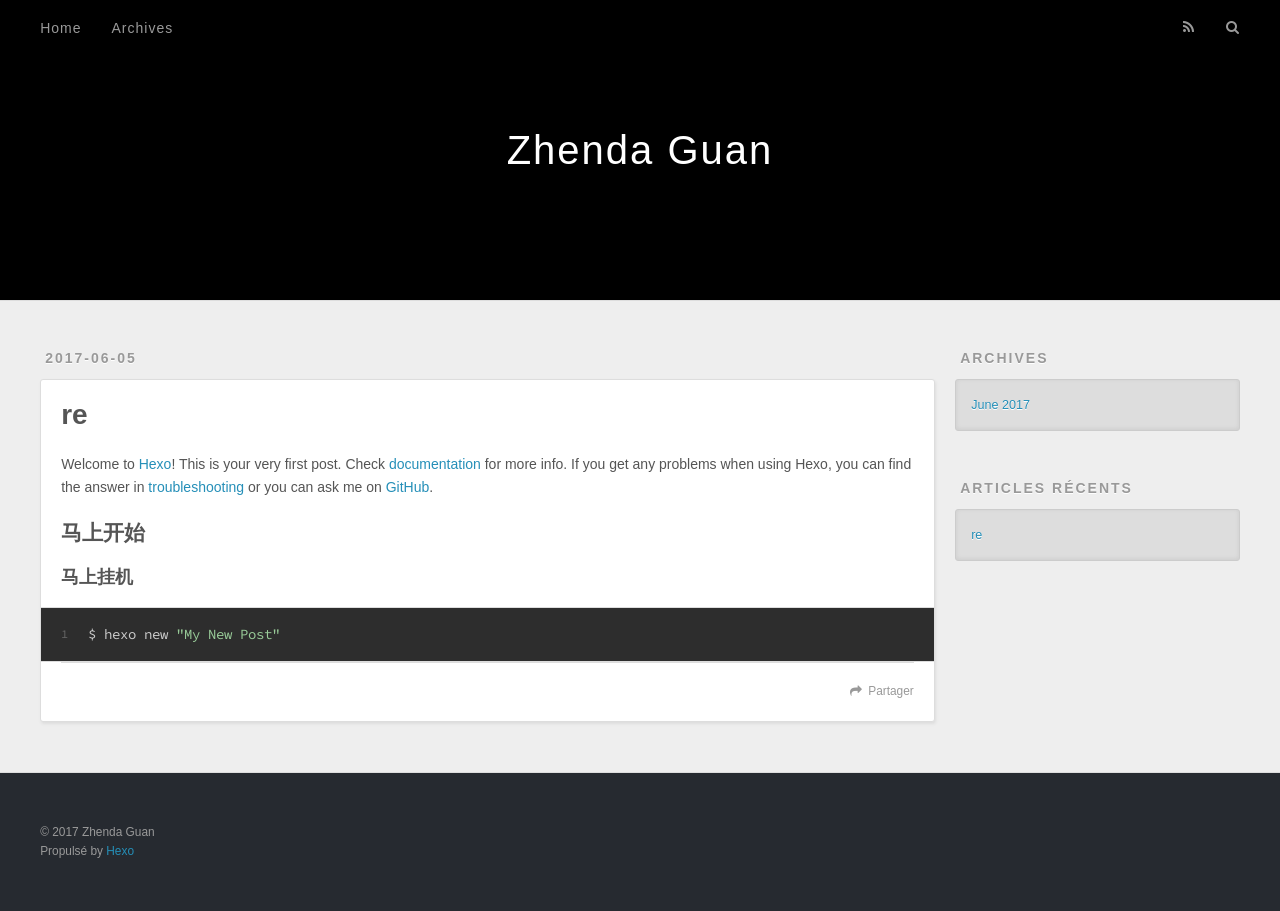
==== index.html @ 943e520e "Site updated: 2017-06-05 23:40:15" ====
<!DOCTYPE html>
<html>
<head>
  <meta charset="utf-8">
  
  <title>Zhenda Guan</title>
  <meta name="viewport" content="width=device-width, initial-scale=1, maximum-scale=1">
  <meta property="og:type" content="website">
<meta property="og:title" content="Zhenda Guan">
<meta property="og:url" content="http://yoursite.com/index.html">
<meta property="og:site_name" content="Zhenda Guan">
<meta name="twitter:card" content="summary">
<meta name="twitter:title" content="Zhenda Guan">
  
    <link rel="alternate" href="/atom.xml" title="Zhenda Guan" type="application/atom+xml">
  
  
    <link rel="icon" href="/favicon.png">
  
  
    <link href="//fonts.googleapis.com/css?family=Source+Code+Pro" rel="stylesheet" type="text/css">
  
  <link rel="stylesheet" href="/css/style.css">
  

</head>

<body>
  <div id="container">
    <div id="wrap">
      <header id="header">
  <div id="banner"></div>
  <div id="header-outer" class="outer">
    <div id="header-title" class="inner">
      <h1 id="logo-wrap">
        <a href="/" id="logo">Zhenda Guan</a>
      </h1>
      
    </div>
    <div id="header-inner" class="inner">
      <nav id="main-nav">
        <a id="main-nav-toggle" class="nav-icon"></a>
        
          <a class="main-nav-link" href="/">Home</a>
        
          <a class="main-nav-link" href="/archives">Archives</a>
        
      </nav>
      <nav id="sub-nav">
        
          <a id="nav-rss-link" class="nav-icon" href="/atom.xml" title="Flux RSS"></a>
        
        <a id="nav-search-btn" class="nav-icon" title="Rechercher"></a>
      </nav>
      <div id="search-form-wrap">
        <form action="//google.com/search" method="get" accept-charset="UTF-8" class="search-form"><input type="search" name="q" class="search-form-input" placeholder="Search"><button type="submit" class="search-form-submit">&#xF002;</button><input type="hidden" name="sitesearch" value="http://yoursite.com"></form>
      </div>
    </div>
  </div>
</header>
      <div class="outer">
        <section id="main">
  
    <article id="post-re" class="article article-type-post" itemscope itemprop="blogPost">
  <div class="article-meta">
    <a href="/2017/06/05/re/" class="article-date">
  <time datetime="2017-06-05T22:38:21.000Z" itemprop="datePublished">2017-06-05</time>
</a>
    
  </div>
  <div class="article-inner">
    
    
      <header class="article-header">
        
  
    <h1 itemprop="name">
      <a class="article-title" href="/2017/06/05/re/">re</a>
    </h1>
  

      </header>
    
    <div class="article-entry" itemprop="articleBody">
      
        <p>Welcome to <a href="https://hexo.io/" target="_blank" rel="external">Hexo</a>! This is your very first post. Check <a href="https://hexo.io/docs/" target="_blank" rel="external">documentation</a> for more info. If you get any problems when using Hexo, you can find the answer in <a href="https://hexo.io/docs/troubleshooting.html" target="_blank" rel="external">troubleshooting</a> or you can ask me on <a href="https://github.com/hexojs/hexo/issues" target="_blank" rel="external">GitHub</a>.</p>
<h2 id="马上开始"><a href="#马上开始" class="headerlink" title="马上开始"></a>马上开始</h2><h3 id="马上挂机"><a href="#马上挂机" class="headerlink" title="马上挂机"></a>马上挂机</h3><figure class="highlight bash"><table><tr><td class="gutter"><pre><div class="line">1</div></pre></td><td class="code"><pre><div class="line">$ hexo new <span class="string">"My New Post"</span></div></pre></td></tr></table></figure>
      
    </div>
    <footer class="article-footer">
      <a data-url="http://yoursite.com/2017/06/05/re/" data-id="cj3kpvsst00000h88za0mrhn2" class="article-share-link">Partager</a>
      
      
    </footer>
  </div>
  
</article>


  

</section>
        
          <aside id="sidebar">
  
    

  
    

  
    
  
    
  <div class="widget-wrap">
    <h3 class="widget-title">Archives</h3>
    <div class="widget">
      <ul class="archive-list"><li class="archive-list-item"><a class="archive-list-link" href="/archives/2017/06/">June 2017</a></li></ul>
    </div>
  </div>


  
    
  <div class="widget-wrap">
    <h3 class="widget-title">Articles récents</h3>
    <div class="widget">
      <ul>
        
          <li>
            <a href="/2017/06/05/re/">re</a>
          </li>
        
      </ul>
    </div>
  </div>

  
</aside>
        
      </div>
      <footer id="footer">
  
  <div class="outer">
    <div id="footer-info" class="inner">
      &copy; 2017 Zhenda Guan<br>
      Propulsé by <a href="http://hexo.io/" target="_blank">Hexo</a>
    </div>
  </div>
</footer>
    </div>
    <nav id="mobile-nav">
  
    <a href="/" class="mobile-nav-link">Home</a>
  
    <a href="/archives" class="mobile-nav-link">Archives</a>
  
</nav>
    

<script src="//ajax.googleapis.com/ajax/libs/jquery/2.0.3/jquery.min.js"></script>


  <link rel="stylesheet" href="/fancybox/jquery.fancybox.css">
  <script src="/fancybox/jquery.fancybox.pack.js"></script>


<script src="/js/script.js"></script>

  </div>
</body>
</html>
---- css/style.css ----
body {
  width: 100%;
}
body:before,
body:after {
  content: "";
  display: table;
}
body:after {
  clear: both;
}
html,
body,
div,
span,
applet,
object,
iframe,
h1,
h2,
h3,
h4,
h5,
h6,
p,
blockquote,
pre,
a,
abbr,
acronym,
address,
big,
cite,
code,
del,
dfn,
em,
img,
ins,
kbd,
q,
s,
samp,
small,
strike,
strong,
sub,
sup,
tt,
var,
dl,
dt,
dd,
ol,
ul,
li,
fieldset,
form,
label,
legend,
table,
caption,
tbody,
tfoot,
thead,
tr,
th,
td {
  margin: 0;
  padding: 0;
  border: 0;
  outline: 0;
  font-weight: inherit;
  font-style: inherit;
  font-family: inherit;
  font-size: 100%;
  vertical-align: baseline;
}
body {
  line-height: 1;
  color: #000;
  background: #fff;
}
ol,
ul {
  list-style: none;
}
table {
  border-collapse: separate;
  border-spacing: 0;
  vertical-align: middle;
}
caption,
th,
td {
  text-align: left;
  font-weight: normal;
  vertical-align: middle;
}
a img {
  border: none;
}
input,
button {
  margin: 0;
  padding: 0;
}
input::-moz-focus-inner,
button::-moz-focus-inner {
  border: 0;
  padding: 0;
}
@font-face {
  font-family: FontAwesome;
  font-style: normal;
  font-weight: normal;
  src: url("fonts/fontawesome-webfont.eot?v=#4.0.3");
  src: url("fonts/fontawesome-webfont.eot?#iefix&v=#4.0.3") format("embedded-opentype"), url("fonts/fontawesome-webfont.woff?v=#4.0.3") format("woff"), url("fonts/fontawesome-webfont.ttf?v=#4.0.3") format("truetype"), url("fonts/fontawesome-webfont.svg#fontawesomeregular?v=#4.0.3") format("svg");
}
html,
body,
#container {
  height: 100%;
}
body {
  background: #eee;
  font: 14px "Helvetica Neue", Helvetica, Arial, sans-serif;
  -webkit-text-size-adjust: 100%;
}
.outer {
  max-width: 1220px;
  margin: 0 auto;
  padding: 0 20px;
}
.outer:before,
.outer:after {
  content: "";
  display: table;
}
.outer:after {
  clear: both;
}
.inner {
  display: inline;
  float: left;
  width: 98.33333333333333%;
  margin: 0 0.833333333333333%;
}
.left,
.alignleft {
  float: left;
}
.right,
.alignright {
  float: right;
}
.clear {
  clear: both;
}
#container {
  position: relative;
}
.mobile-nav-on {
  overflow: hidden;
}
#wrap {
  height: 100%;
  width: 100%;
  position: absolute;
  top: 0;
  left: 0;
  -webkit-transition: 0.2s ease-out;
  -moz-transition: 0.2s ease-out;
  -ms-transition: 0.2s ease-out;
  transition: 0.2s ease-out;
  z-index: 1;
  background: #eee;
}
.mobile-nav-on #wrap {
  left: 280px;
}
@media screen and (min-width: 768px) {
  #main {
    display: inline;
    float: left;
    width: 73.33333333333333%;
    margin: 0 0.833333333333333%;
  }
}
.article-date,
.article-category-link,
.archive-year,
.widget-title {
  text-decoration: none;
  text-transform: uppercase;
  letter-spacing: 2px;
  color: #999;
  margin-bottom: 1em;
  margin-left: 5px;
  line-height: 1em;
  text-shadow: 0 1px #fff;
  font-weight: bold;
}
.article-inner,
.archive-article-inner {
  background: #fff;
  -webkit-box-shadow: 1px 2px 3px #ddd;
  box-shadow: 1px 2px 3px #ddd;
  border: 1px solid #ddd;
  border-radius: 3px;
}
.article-entry h1,
.widget h1 {
  font-size: 2em;
}
.article-entry h2,
.widget h2 {
  font-size: 1.5em;
}
.article-entry h3,
.widget h3 {
  font-size: 1.3em;
}
.article-entry h4,
.widget h4 {
  font-size: 1.2em;
}
.article-entry h5,
.widget h5 {
  font-size: 1em;
}
.article-entry h6,
.widget h6 {
  font-size: 1em;
  color: #999;
}
.article-entry hr,
.widget hr {
  border: 1px dashed #ddd;
}
.article-entry strong,
.widget strong {
  font-weight: bold;
}
.article-entry em,
.widget em,
.article-entry cite,
.widget cite {
  font-style: italic;
}
.article-entry sup,
.widget sup,
.article-entry sub,
.widget sub {
  font-size: 0.75em;
  line-height: 0;
  position: relative;
  vertical-align: baseline;
}
.article-entry sup,
.widget sup {
  top: -0.5em;
}
.article-entry sub,
.widget sub {
  bottom: -0.2em;
}
.article-entry small,
.widget small {
  font-size: 0.85em;
}
.article-entry acronym,
.widget acronym,
.article-entry abbr,
.widget abbr {
  border-bottom: 1px dotted;
}
.article-entry ul,
.widget ul,
.article-entry ol,
.widget ol,
.article-entry dl,
.widget dl {
  margin: 0 20px;
  line-height: 1.6em;
}
.article-entry ul ul,
.widget ul ul,
.article-entry ol ul,
.widget ol ul,
.article-entry ul ol,
.widget ul ol,
.article-entry ol ol,
.widget ol ol {
  margin-top: 0;
  margin-bottom: 0;
}
.article-entry ul,
.widget ul {
  list-style: disc;
}
.article-entry ol,
.widget ol {
  list-style: decimal;
}
.article-entry dt,
.widget dt {
  font-weight: bold;
}
#header {
  height: 300px;
  position: relative;
  border-bottom: 1px solid #ddd;
}
#header:before,
#header:after {
  content: "";
  position: absolute;
  left: 0;
  right: 0;
  height: 40px;
}
#header:before {
  top: 0;
  background: -webkit-linear-gradient(rgba(0,0,0,0.2), transparent);
  background: -moz-linear-gradient(rgba(0,0,0,0.2), transparent);
  background: -ms-linear-gradient(rgba(0,0,0,0.2), transparent);
  background: linear-gradient(rgba(0,0,0,0.2), transparent);
}
#header:after {
  bottom: 0;
  background: -webkit-linear-gradient(transparent, rgba(0,0,0,0.2));
  background: -moz-linear-gradient(transparent, rgba(0,0,0,0.2));
  background: -ms-linear-gradient(transparent, rgba(0,0,0,0.2));
  background: linear-gradient(transparent, rgba(0,0,0,0.2));
}
#header-outer {
  height: 100%;
  position: relative;
}
#header-inner {
  position: relative;
  overflow: hidden;
}
#banner {
  position: absolute;
  top: 0;
  left: 0;
  width: 100%;
  height: 100%;
  background: url("images/banner.jpg") center #000;
  -webkit-background-size: cover;
  -moz-background-size: cover;
  background-size: cover;
  z-index: -1;
}
#header-title {
  text-align: center;
  height: 40px;
  position: absolute;
  top: 50%;
  left: 0;
  margin-top: -20px;
}
#logo,
#subtitle {
  text-decoration: none;
  color: #fff;
  font-weight: 300;
  text-shadow: 0 1px 4px rgba(0,0,0,0.3);
}
#logo {
  font-size: 40px;
  line-height: 40px;
  letter-spacing: 2px;
}
#subtitle {
  font-size: 16px;
  line-height: 16px;
  letter-spacing: 1px;
}
#subtitle-wrap {
  margin-top: 16px;
}
#main-nav {
  float: left;
  margin-left: -15px;
}
.nav-icon,
.main-nav-link {
  float: left;
  color: #fff;
  opacity: 0.6;
  text-decoration: none;
  text-shadow: 0 1px rgba(0,0,0,0.2);
  -webkit-transition: opacity 0.2s;
  -moz-transition: opacity 0.2s;
  -ms-transition: opacity 0.2s;
  transition: opacity 0.2s;
  display: block;
  padding: 20px 15px;
}
.nav-icon:hover,
.main-nav-link:hover {
  opacity: 1;
}
.nav-icon {
  font-family: FontAwesome;
  text-align: center;
  font-size: 14px;
  width: 14px;
  height: 14px;
  padding: 20px 15px;
  position: relative;
  cursor: pointer;
}
.main-nav-link {
  font-weight: 300;
  letter-spacing: 1px;
}
@media screen and (max-width: 479px) {
  .main-nav-link {
    display: none;
  }
}
#main-nav-toggle {
  display: none;
}
#main-nav-toggle:before {
  content: "\f0c9";
}
@media screen and (max-width: 479px) {
  #main-nav-toggle {
    display: block;
  }
}
#sub-nav {
  float: right;
  margin-right: -15px;
}
#nav-rss-link:before {
  content: "\f09e";
}
#nav-search-btn:before {
  content: "\f002";
}
#search-form-wrap {
  position: absolute;
  top: 15px;
  width: 150px;
  height: 30px;
  right: -150px;
  opacity: 0;
  -webkit-transition: 0.2s ease-out;
  -moz-transition: 0.2s ease-out;
  -ms-transition: 0.2s ease-out;
  transition: 0.2s ease-out;
}
#search-form-wrap.on {
  opacity: 1;
  right: 0;
}
@media screen and (max-width: 479px) {
  #search-form-wrap {
    width: 100%;
    right: -100%;
  }
}
.search-form {
  position: absolute;
  top: 0;
  left: 0;
  right: 0;
  background: #fff;
  padding: 5px 15px;
  border-radius: 15px;
  -webkit-box-shadow: 0 0 10px rgba(0,0,0,0.3);
  box-shadow: 0 0 10px rgba(0,0,0,0.3);
}
.search-form-input {
  border: none;
  background: none;
  color: #555;
  width: 100%;
  font: 13px "Helvetica Neue", Helvetica, Arial, sans-serif;
  outline: none;
}
.search-form-input::-webkit-search-results-decoration,
.search-form-input::-webkit-search-cancel-button {
  -webkit-appearance: none;
}
.search-form-submit {
  position: absolute;
  top: 50%;
  right: 10px;
  margin-top: -7px;
  font: 13px FontAwesome;
  border: none;
  background: none;
  color: #bbb;
  cursor: pointer;
}
.search-form-submit:hover,
.search-form-submit:focus {
  color: #777;
}
.article {
  margin: 50px 0;
}
.article-inner {
  overflow: hidden;
}
.article-meta:before,
.article-meta:after {
  content: "";
  display: table;
}
.article-meta:after {
  clear: both;
}
.article-date {
  float: left;
}
.article-category {
  float: left;
  line-height: 1em;
  color: #ccc;
  text-shadow: 0 1px #fff;
  margin-left: 8px;
}
.article-category:before {
  content: "\2022";
}
.article-category-link {
  margin: 0 12px 1em;
}
.article-header {
  padding: 20px 20px 0;
}
.article-title {
  text-decoration: none;
  font-size: 2em;
  font-weight: bold;
  color: #555;
  line-height: 1.1em;
  -webkit-transition: color 0.2s;
  -moz-transition: color 0.2s;
  -ms-transition: color 0.2s;
  transition: color 0.2s;
}
a.article-title:hover {
  color: #258fb8;
}
.article-entry {
  color: #555;
  padding: 0 20px;
}
.article-entry:before,
.article-entry:after {
  content: "";
  display: table;
}
.article-entry:after {
  clear: both;
}
.article-entry p,
.article-entry table {
  line-height: 1.6em;
  margin: 1.6em 0;
}
.article-entry h1,
.article-entry h2,
.article-entry h3,
.article-entry h4,
.article-entry h5,
.article-entry h6 {
  font-weight: bold;
}
.article-entry h1,
.article-entry h2,
.article-entry h3,
.article-entry h4,
.article-entry h5,
.article-entry h6 {
  line-height: 1.1em;
  margin: 1.1em 0;
}
.article-entry a {
  color: #258fb8;
  text-decoration: none;
}
.article-entry a:hover {
  text-decoration: underline;
}
.article-entry ul,
.article-entry ol,
.article-entry dl {
  margin-top: 1.6em;
  margin-bottom: 1.6em;
}
.article-entry img,
.article-entry video {
  max-width: 100%;
  height: auto;
  display: block;
  margin: auto;
}
.article-entry iframe {
  border: none;
}
.article-entry table {
  width: 100%;
  border-collapse: collapse;
  border-spacing: 0;
}
.article-entry th {
  font-weight: bold;
  border-bottom: 3px solid #ddd;
  padding-bottom: 0.5em;
}
.article-entry td {
  border-bottom: 1px solid #ddd;
  padding: 10px 0;
}
.article-entry blockquote {
  font-family: Georgia, "Times New Roman", serif;
  font-size: 1.4em;
  margin: 1.6em 20px;
  text-align: center;
}
.article-entry blockquote footer {
  font-size: 14px;
  margin: 1.6em 0;
  font-family: "Helvetica Neue", Helvetica, Arial, sans-serif;
}
.article-entry blockquote footer cite:before {
  content: "—";
  padding: 0 0.5em;
}
.article-entry .pullquote {
  text-align: left;
  width: 45%;
  margin: 0;
}
.article-entry .pullquote.left {
  margin-left: 0.5em;
  margin-right: 1em;
}
.article-entry .pullquote.right {
  margin-right: 0.5em;
  margin-left: 1em;
}
.article-entry .caption {
  color: #999;
  display: block;
  font-size: 0.9em;
  margin-top: 0.5em;
  position: relative;
  text-align: center;
}
.article-entry .video-container {
  position: relative;
  padding-top: 56.25%;
  height: 0;
  overflow: hidden;
}
.article-entry .video-container iframe,
.article-entry .video-container object,
.article-entry .video-container embed {
  position: absolute;
  top: 0;
  left: 0;
  width: 100%;
  height: 100%;
  margin-top: 0;
}
.article-more-link a {
  display: inline-block;
  line-height: 1em;
  padding: 6px 15px;
  border-radius: 15px;
  background: #eee;
  color: #999;
  text-shadow: 0 1px #fff;
  text-decoration: none;
}
.article-more-link a:hover {
  background: #258fb8;
  color: #fff;
  text-decoration: none;
  text-shadow: 0 1px #1e7293;
}
.article-footer {
  font-size: 0.85em;
  line-height: 1.6em;
  border-top: 1px solid #ddd;
  padding-top: 1.6em;
  margin: 0 20px 20px;
}
.article-footer:before,
.article-footer:after {
  content: "";
  display: table;
}
.article-footer:after {
  clear: both;
}
.article-footer a {
  color: #999;
  text-decoration: none;
}
.article-footer a:hover {
  color: #555;
}
.article-tag-list-item {
  float: left;
  margin-right: 10px;
}
.article-tag-list-link:before {
  content: "#";
}
.article-comment-link {
  float: right;
}
.article-comment-link:before {
  content: "\f075";
  font-family: FontAwesome;
  padding-right: 8px;
}
.article-share-link {
  cursor: pointer;
  float: right;
  margin-left: 20px;
}
.article-share-link:before {
  content: "\f064";
  font-family: FontAwesome;
  padding-right: 6px;
}
#article-nav {
  position: relative;
}
#article-nav:before,
#article-nav:after {
  content: "";
  display: table;
}
#article-nav:after {
  clear: both;
}
@media screen and (min-width: 768px) {
  #article-nav {
    margin: 50px 0;
  }
  #article-nav:before {
    width: 8px;
    height: 8px;
    position: absolute;
    top: 50%;
    left: 50%;
    margin-top: -4px;
    margin-left: -4px;
    content: "";
    border-radius: 50%;
    background: #ddd;
    -webkit-box-shadow: 0 1px 2px #fff;
    box-shadow: 0 1px 2px #fff;
  }
}
.article-nav-link-wrap {
  text-decoration: none;
  text-shadow: 0 1px #fff;
  color: #999;
  -webkit-box-sizing: border-box;
  -moz-box-sizing: border-box;
  box-sizing: border-box;
  margin-top: 50px;
  text-align: center;
  display: block;
}
.article-nav-link-wrap:hover {
  color: #555;
}
@media screen and (min-width: 768px) {
  .article-nav-link-wrap {
    width: 50%;
    margin-top: 0;
  }
}
@media screen and (min-width: 768px) {
  #article-nav-newer {
    float: left;
    text-align: right;
    padding-right: 20px;
  }
}
@media screen and (min-width: 768px) {
  #article-nav-older {
    float: right;
    text-align: left;
    padding-left: 20px;
  }
}
.article-nav-caption {
  text-transform: uppercase;
  letter-spacing: 2px;
  color: #ddd;
  line-height: 1em;
  font-weight: bold;
}
#article-nav-newer .article-nav-caption {
  margin-right: -2px;
}
.article-nav-title {
  font-size: 0.85em;
  line-height: 1.6em;
  margin-top: 0.5em;
}
.article-share-box {
  position: absolute;
  display: none;
  background: #fff;
  -webkit-box-shadow: 1px 2px 10px rgba(0,0,0,0.2);
  box-shadow: 1px 2px 10px rgba(0,0,0,0.2);
  border-radius: 3px;
  margin-left: -145px;
  overflow: hidden;
  z-index: 1;
}
.article-share-box.on {
  display: block;
}
.article-share-input {
  width: 100%;
  background: none;
  -webkit-box-sizing: border-box;
  -moz-box-sizing: border-box;
  box-sizing: border-box;
  font: 14px "Helvetica Neue", Helvetica, Arial, sans-serif;
  padding: 0 15px;
  color: #555;
  outline: none;
  border: 1px solid #ddd;
  border-radius: 3px 3px 0 0;
  height: 36px;
  line-height: 36px;
}
.article-share-links {
  background: #eee;
}
.article-share-links:before,
.article-share-links:after {
  content: "";
  display: table;
}
.article-share-links:after {
  clear: both;
}
.article-share-twitter,
.article-share-facebook,
.article-share-pinterest,
.article-share-google {
  width: 50px;
  height: 36px;
  display: block;
  float: left;
  position: relative;
  color: #999;
  text-shadow: 0 1px #fff;
}
.article-share-twitter:before,
.article-share-facebook:before,
.article-share-pinterest:before,
.article-share-google:before {
  font-size: 20px;
  font-family: FontAwesome;
  width: 20px;
  height: 20px;
  position: absolute;
  top: 50%;
  left: 50%;
  margin-top: -10px;
  margin-left: -10px;
  text-align: center;
}
.article-share-twitter:hover,
.article-share-facebook:hover,
.article-share-pinterest:hover,
.article-share-google:hover {
  color: #fff;
}
.article-share-twitter:before {
  content: "\f099";
}
.article-share-twitter:hover {
  background: #00aced;
  text-shadow: 0 1px #008abe;
}
.article-share-facebook:before {
  content: "\f09a";
}
.article-share-facebook:hover {
  background: #3b5998;
  text-shadow: 0 1px #2f477a;
}
.article-share-pinterest:before {
  content: "\f0d2";
}
.article-share-pinterest:hover {
  background: #cb2027;
  text-shadow: 0 1px #a21a1f;
}
.article-share-google:before {
  content: "\f0d5";
}
.article-share-google:hover {
  background: #dd4b39;
  text-shadow: 0 1px #be3221;
}
.article-gallery {
  background: #000;
  position: relative;
}
.article-gallery-photos {
  position: relative;
  overflow: hidden;
}
.article-gallery-img {
  display: none;
  max-width: 100%;
}
.article-gallery-img:first-child {
  display: block;
}
.article-gallery-img.loaded {
  position: absolute;
  display: block;
}
.article-gallery-img img {
  display: block;
  max-width: 100%;
  margin: 0 auto;
}
#comments {
  background: #fff;
  -webkit-box-shadow: 1px 2px 3px #ddd;
  box-shadow: 1px 2px 3px #ddd;
  padding: 20px;
  border: 1px solid #ddd;
  border-radius: 3px;
  margin: 50px 0;
}
#comments a {
  color: #258fb8;
}
.archives-wrap {
  margin: 50px 0;
}
.archives:before,
.archives:after {
  content: "";
  display: table;
}
.archives:after {
  clear: both;
}
.archive-year-wrap {
  margin-bottom: 1em;
}
.archives {
  -webkit-column-gap: 10px;
  -moz-column-gap: 10px;
  column-gap: 10px;
}
@media screen and (min-width: 480px) and (max-width: 767px) {
  .archives {
    -webkit-column-count: 2;
    -moz-column-count: 2;
    column-count: 2;
  }
}
@media screen and (min-width: 768px) {
  .archives {
    -webkit-column-count: 3;
    -moz-column-count: 3;
    column-count: 3;
  }
}
.archive-article {
  -webkit-column-break-inside: avoid;
  page-break-inside: avoid;
  overflow: hidden;
  break-inside: avoid-column;
}
.archive-article-inner {
  padding: 10px;
  margin-bottom: 15px;
}
.archive-article-title {
  text-decoration: none;
  font-weight: bold;
  color: #555;
  -webkit-transition: color 0.2s;
  -moz-transition: color 0.2s;
  -ms-transition: color 0.2s;
  transition: color 0.2s;
  line-height: 1.6em;
}
.archive-article-title:hover {
  color: #258fb8;
}
.archive-article-footer {
  margin-top: 1em;
}
.archive-article-date {
  color: #999;
  text-decoration: none;
  font-size: 0.85em;
  line-height: 1em;
  margin-bottom: 0.5em;
  display: block;
}
#page-nav {
  margin: 50px auto;
  background: #fff;
  -webkit-box-shadow: 1px 2px 3px #ddd;
  box-shadow: 1px 2px 3px #ddd;
  border: 1px solid #ddd;
  border-radius: 3px;
  text-align: center;
  color: #999;
  overflow: hidden;
}
#page-nav:before,
#page-nav:after {
  content: "";
  display: table;
}
#page-nav:after {
  clear: both;
}
#page-nav a,
#page-nav span {
  padding: 10px 20px;
  line-height: 1;
  height: 2ex;
}
#page-nav a {
  color: #999;
  text-decoration: none;
}
#page-nav a:hover {
  background: #999;
  color: #fff;
}
#page-nav .prev {
  float: left;
}
#page-nav .next {
  float: right;
}
#page-nav .page-number {
  display: inline-block;
}
@media screen and (max-width: 479px) {
  #page-nav .page-number {
    display: none;
  }
}
#page-nav .current {
  color: #555;
  font-weight: bold;
}
#page-nav .space {
  color: #ddd;
}
#footer {
  background: #262a30;
  padding: 50px 0;
  border-top: 1px solid #ddd;
  color: #999;
}
#footer a {
  color: #258fb8;
  text-decoration: none;
}
#footer a:hover {
  text-decoration: underline;
}
#footer-info {
  line-height: 1.6em;
  font-size: 0.85em;
}
.article-entry pre,
.article-entry .highlight {
  background: #2d2d2d;
  margin: 0 -20px;
  padding: 15px 20px;
  border-style: solid;
  border-color: #ddd;
  border-width: 1px 0;
  overflow: auto;
  color: #ccc;
  line-height: 22.400000000000002px;
}
.article-entry .highlight .gutter pre,
.article-entry .gist .gist-file .gist-data .line-numbers {
  color: #666;
  font-size: 0.85em;
}
.article-entry pre,
.article-entry code {
  font-family: "Source Code Pro", Consolas, Monaco, Menlo, Consolas, monospace;
}
.article-entry code {
  background: #eee;
  text-shadow: 0 1px #fff;
  padding: 0 0.3em;
}
.article-entry pre code {
  background: none;
  text-shadow: none;
  padding: 0;
}
.article-entry .highlight pre {
  border: none;
  margin: 0;
  padding: 0;
}
.article-entry .highlight table {
  margin: 0;
  width: auto;
}
.article-entry .highlight td {
  border: none;
  padding: 0;
}
.article-entry .highlight figcaption {
  font-size: 0.85em;
  color: #999;
  line-height: 1em;
  margin-bottom: 1em;
}
.article-entry .highlight figcaption:before,
.article-entry .highlight figcaption:after {
  content: "";
  display: table;
}
.article-entry .highlight figcaption:after {
  clear: both;
}
.article-entry .highlight figcaption a {
  float: right;
}
.article-entry .highlight .gutter pre {
  text-align: right;
  padding-right: 20px;
}
.article-entry .highlight .line {
  height: 22.400000000000002px;
}
.article-entry .highlight .line.marked {
  background: #515151;
}
.article-entry .gist {
  margin: 0 -20px;
  border-style: solid;
  border-color: #ddd;
  border-width: 1px 0;
  background: #2d2d2d;
  padding: 15px 20px 15px 0;
}
.article-entry .gist .gist-file {
  border: none;
  font-family: "Source Code Pro", Consolas, Monaco, Menlo, Consolas, monospace;
  margin: 0;
}
.article-entry .gist .gist-file .gist-data {
  background: none;
  border: none;
}
.article-entry .gist .gist-file .gist-data .line-numbers {
  background: none;
  border: none;
  padding: 0 20px 0 0;
}
.article-entry .gist .gist-file .gist-data .line-data {
  padding: 0 !important;
}
.article-entry .gist .gist-file .highlight {
  margin: 0;
  padding: 0;
  border: none;
}
.article-entry .gist .gist-file .gist-meta {
  background: #2d2d2d;
  color: #999;
  font: 0.85em "Helvetica Neue", Helvetica, Arial, sans-serif;
  text-shadow: 0 0;
  padding: 0;
  margin-top: 1em;
  margin-left: 20px;
}
.article-entry .gist .gist-file .gist-meta a {
  color: #258fb8;
  font-weight: normal;
}
.article-entry .gist .gist-file .gist-meta a:hover {
  text-decoration: underline;
}
pre .comment,
pre .title {
  color: #999;
}
pre .variable,
pre .attribute,
pre .tag,
pre .regexp,
pre .ruby .constant,
pre .xml .tag .title,
pre .xml .pi,
pre .xml .doctype,
pre .html .doctype,
pre .css .id,
pre .css .class,
pre .css .pseudo {
  color: #f2777a;
}
pre .number,
pre .preprocessor,
pre .built_in,
pre .literal,
pre .params,
pre .constant {
  color: #f99157;
}
pre .class,
pre .ruby .class .title,
pre .css .rules .attribute {
  color: #9c9;
}
pre .string,
pre .value,
pre .inheritance,
pre .header,
pre .ruby .symbol,
pre .xml .cdata {
  color: #9c9;
}
pre .css .hexcolor {
  color: #6cc;
}
pre .function,
pre .python .decorator,
pre .python .title,
pre .ruby .function .title,
pre .ruby .title .keyword,
pre .perl .sub,
pre .javascript .title,
pre .coffeescript .title {
  color: #69c;
}
pre .keyword,
pre .javascript .function {
  color: #c9c;
}
@media screen and (max-width: 479px) {
  #mobile-nav {
    position: absolute;
    top: 0;
    left: 0;
    width: 280px;
    height: 100%;
    background: #191919;
    border-right: 1px solid #fff;
  }
}
@media screen and (max-width: 479px) {
  .mobile-nav-link {
    display: block;
    color: #999;
    text-decoration: none;
    padding: 15px 20px;
    font-weight: bold;
  }
  .mobile-nav-link:hover {
    color: #fff;
  }
}
@media screen and (min-width: 768px) {
  #sidebar {
    display: inline;
    float: left;
    width: 23.333333333333332%;
    margin: 0 0.833333333333333%;
  }
}
.widget-wrap {
  margin: 50px 0;
}
.widget {
  color: #777;
  text-shadow: 0 1px #fff;
  background: #ddd;
  -webkit-box-shadow: 0 -1px 4px #ccc inset;
  box-shadow: 0 -1px 4px #ccc inset;
  border: 1px solid #ccc;
  padding: 15px;
  border-radius: 3px;
}
.widget a {
  color: #258fb8;
  text-decoration: none;
}
.widget a:hover {
  text-decoration: underline;
}
.widget ul ul,
.widget ol ul,
.widget dl ul,
.widget ul ol,
.widget ol ol,
.widget dl ol,
.widget ul dl,
.widget ol dl,
.widget dl dl {
  margin-left: 15px;
  list-style: disc;
}
.widget {
  line-height: 1.6em;
  word-wrap: break-word;
  font-size: 0.9em;
}
.widget ul,
.widget ol {
  list-style: none;
  margin: 0;
}
.widget ul ul,
.widget ol ul,
.widget ul ol,
.widget ol ol {
  margin: 0 20px;
}
.widget ul ul,
.widget ol ul {
  list-style: disc;
}
.widget ul ol,
.widget ol ol {
  list-style: decimal;
}
.category-list-count,
.tag-list-count,
.archive-list-count {
  padding-left: 5px;
  color: #999;
  font-size: 0.85em;
}
.category-list-count:before,
.tag-list-count:before,
.archive-list-count:before {
  content: "(";
}
.category-list-count:after,
.tag-list-count:after,
.archive-list-count:after {
  content: ")";
}
.tagcloud a {
  margin-right: 5px;
  display: inline-block;
}
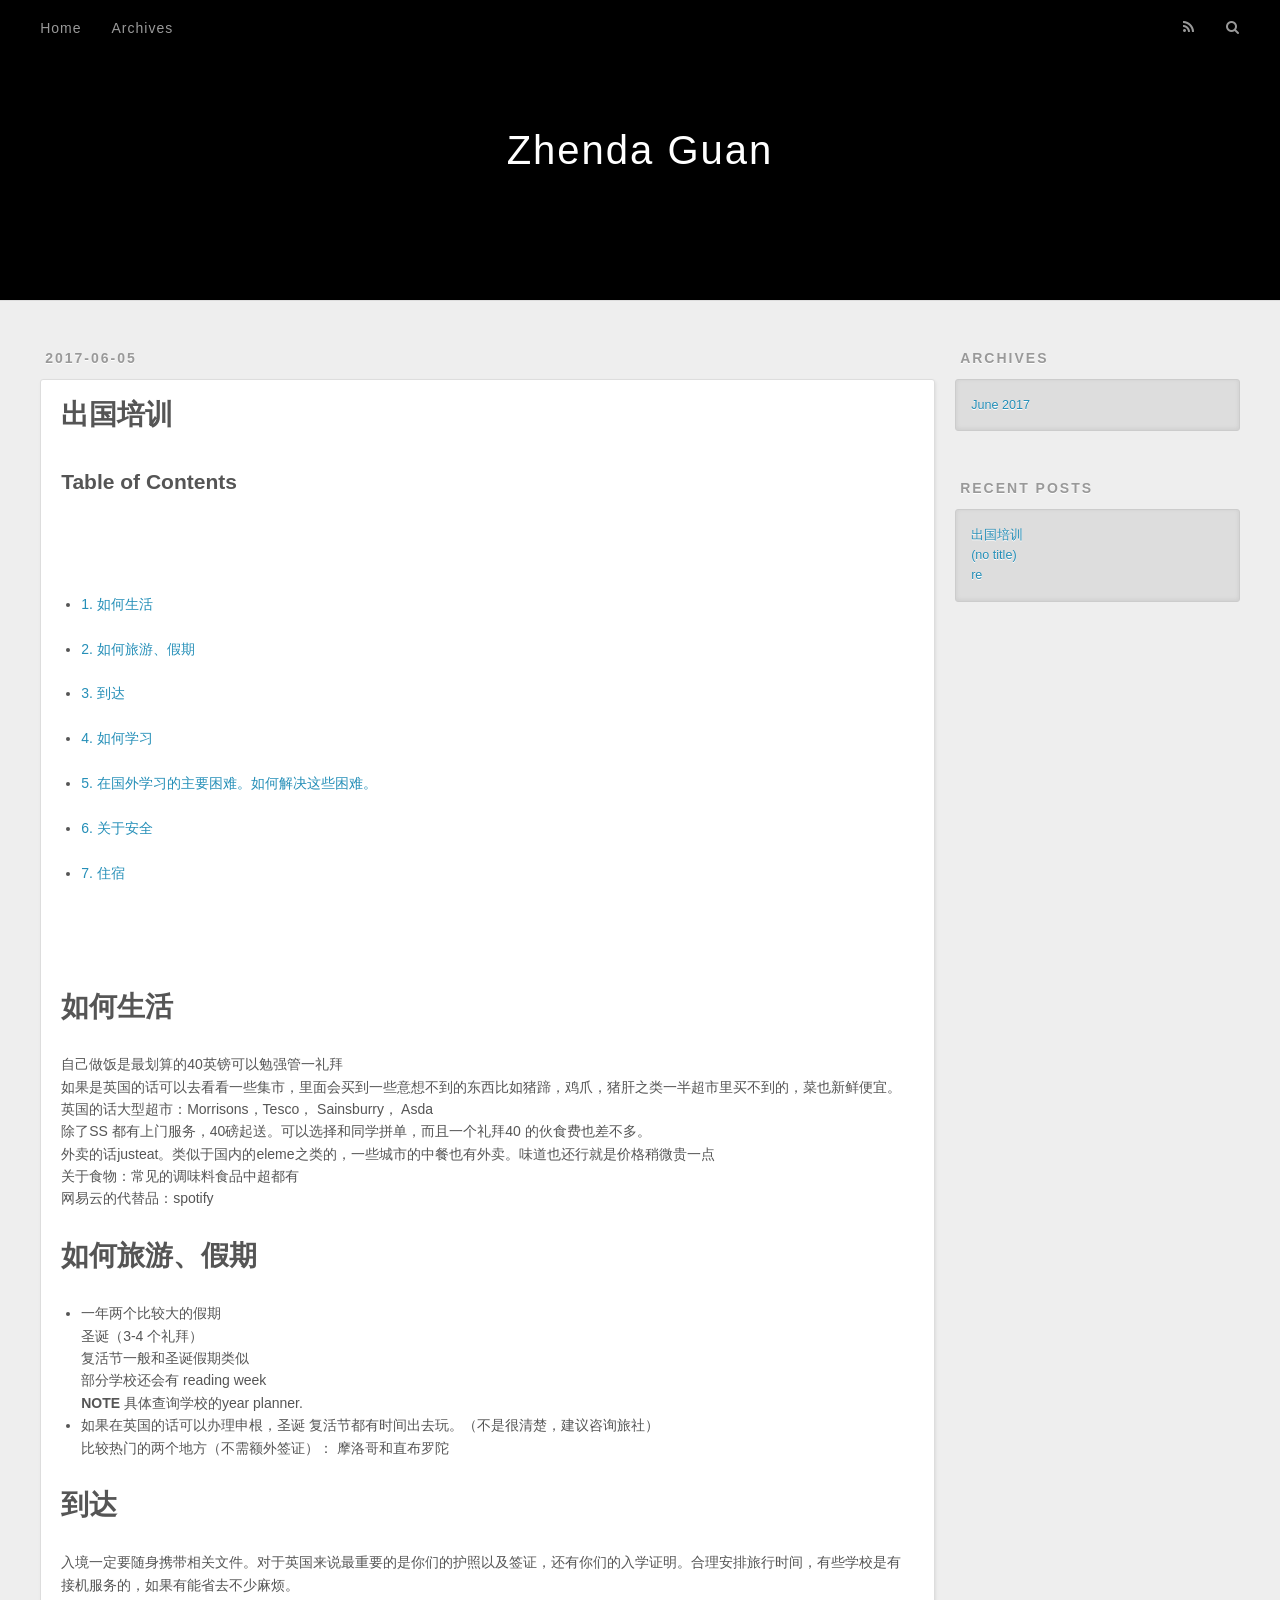
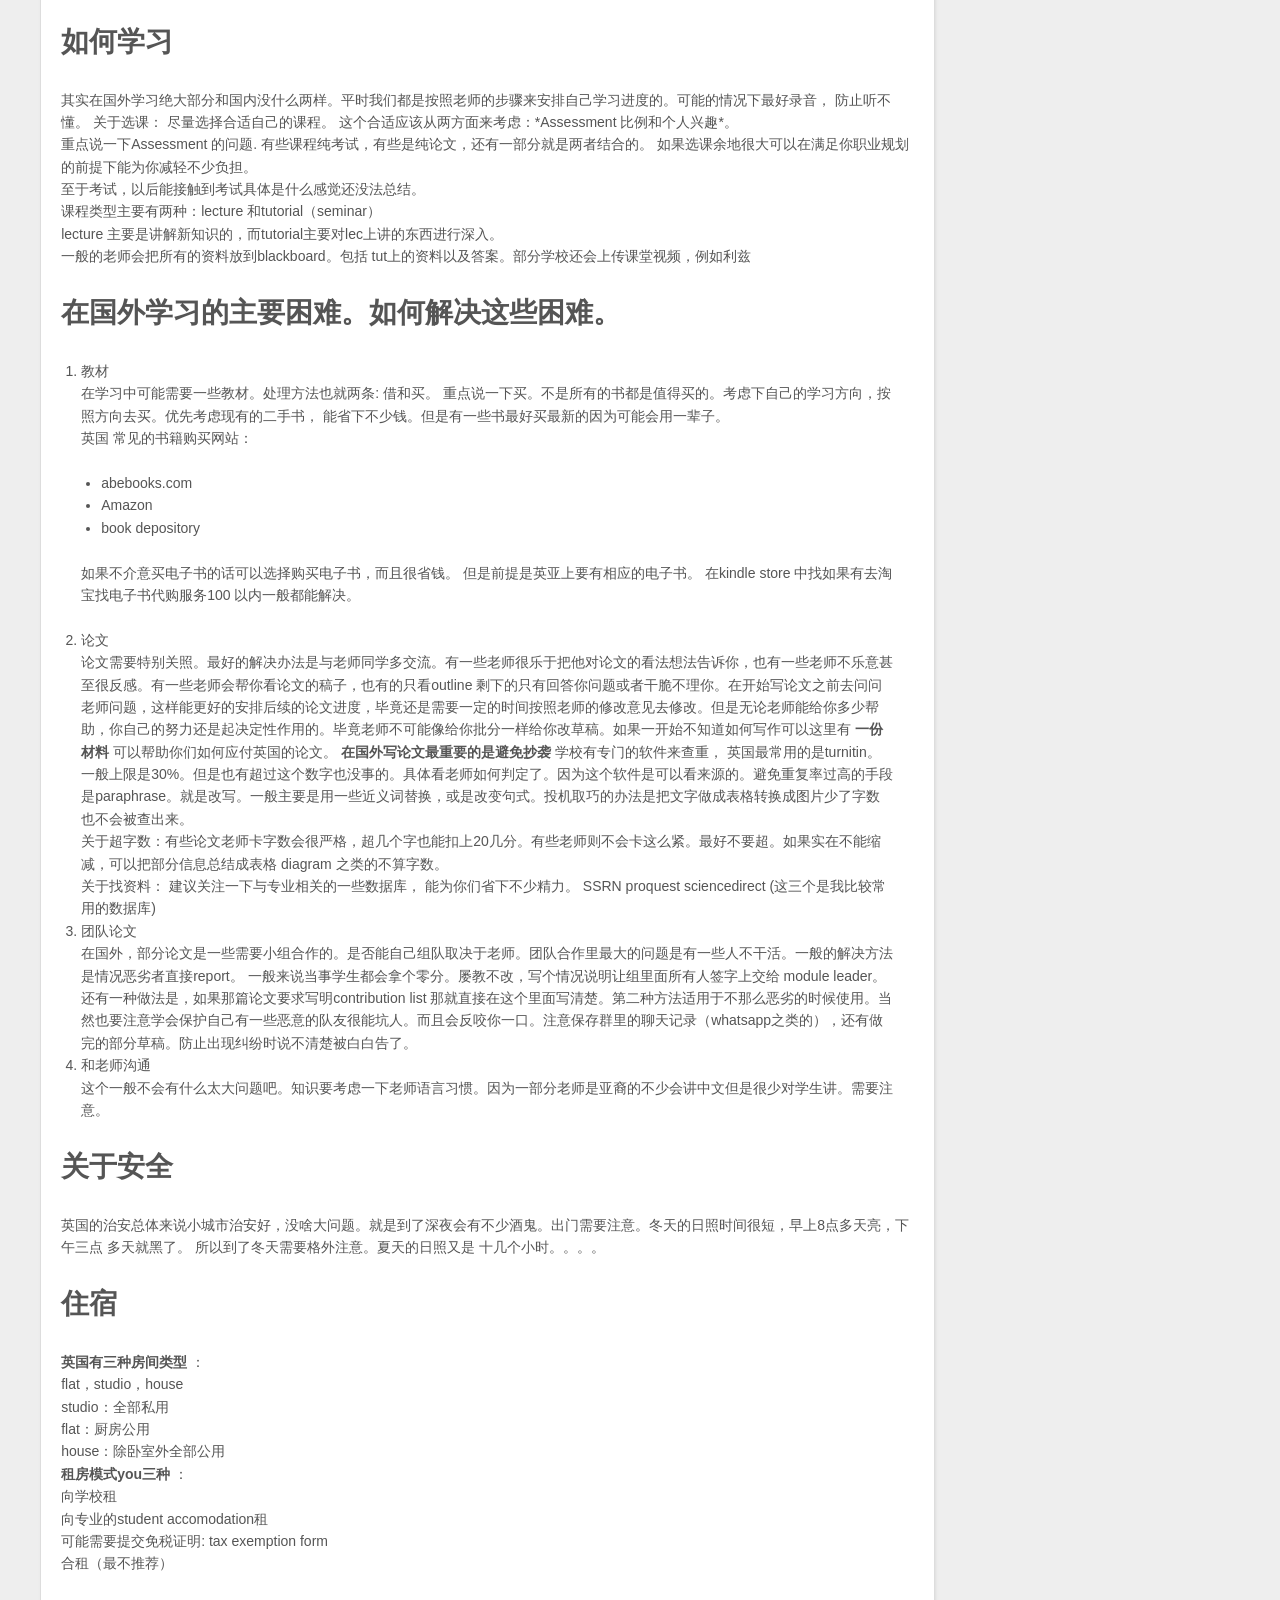
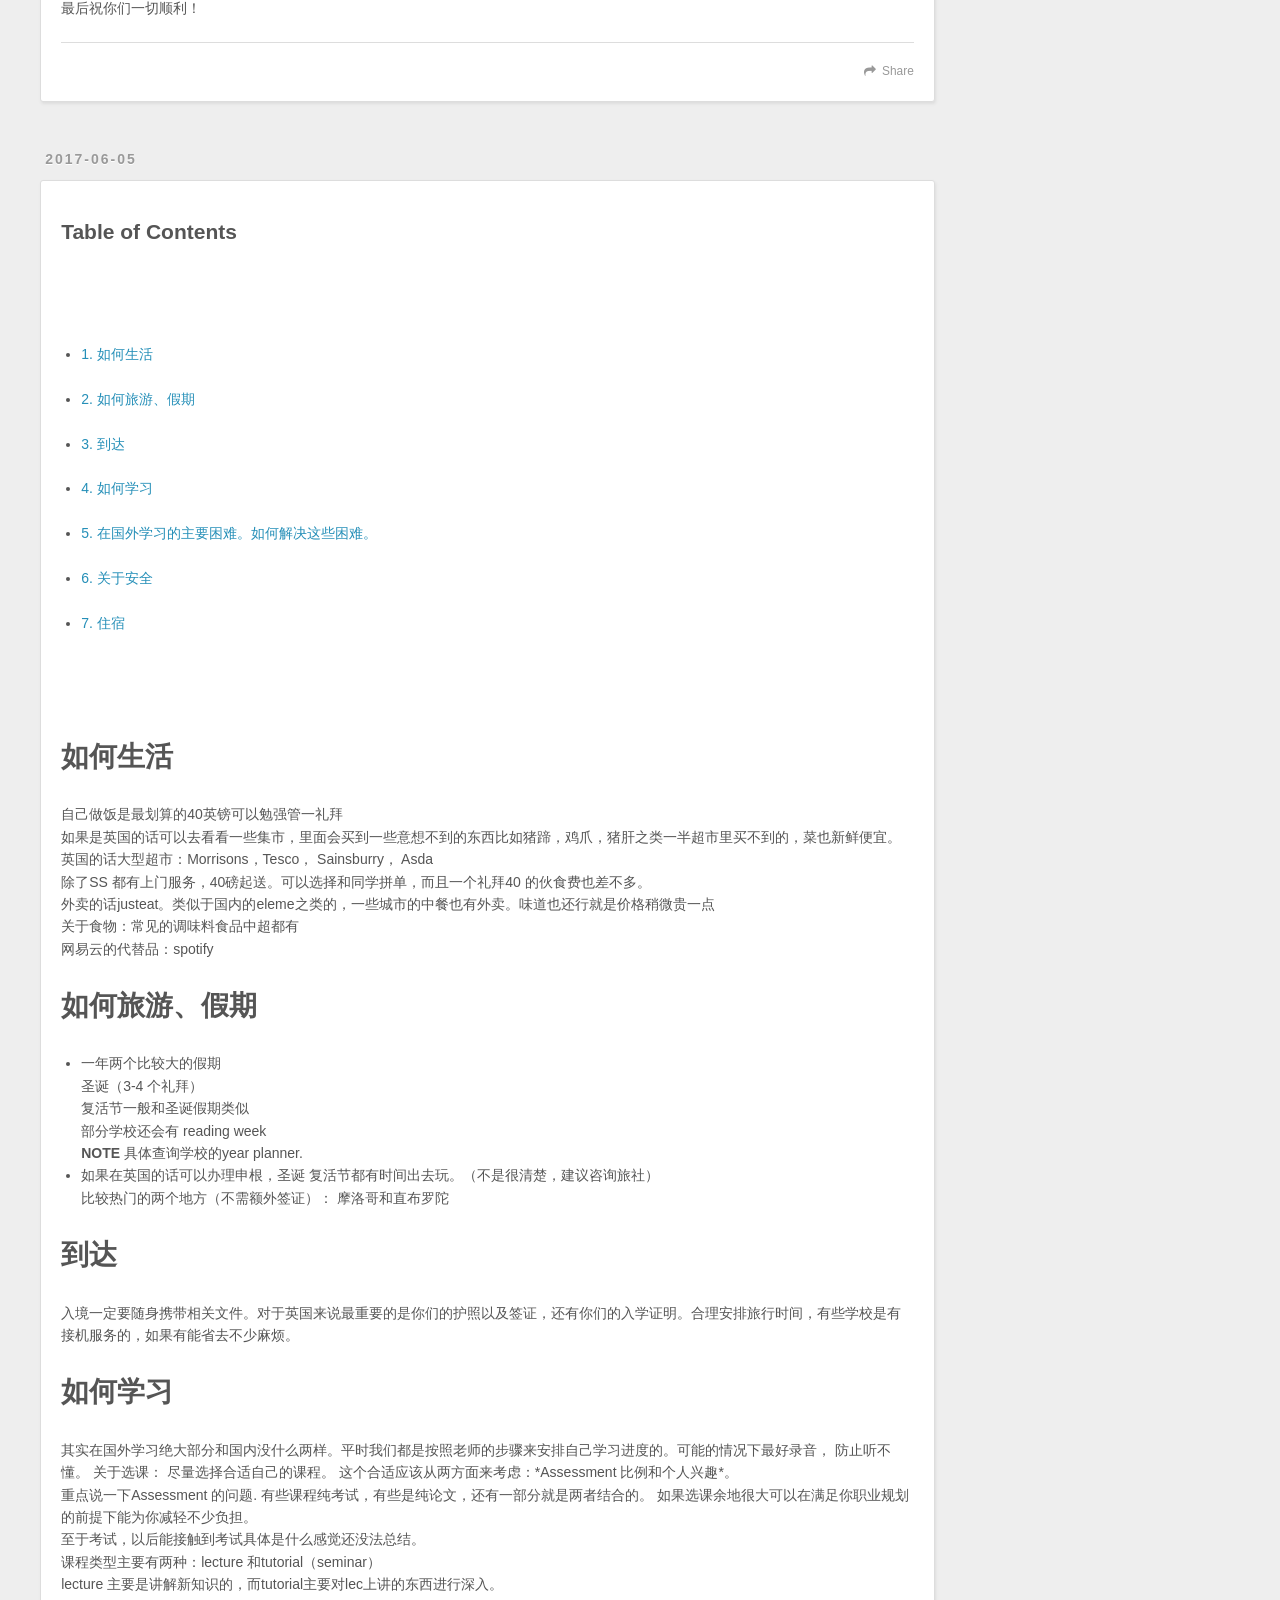
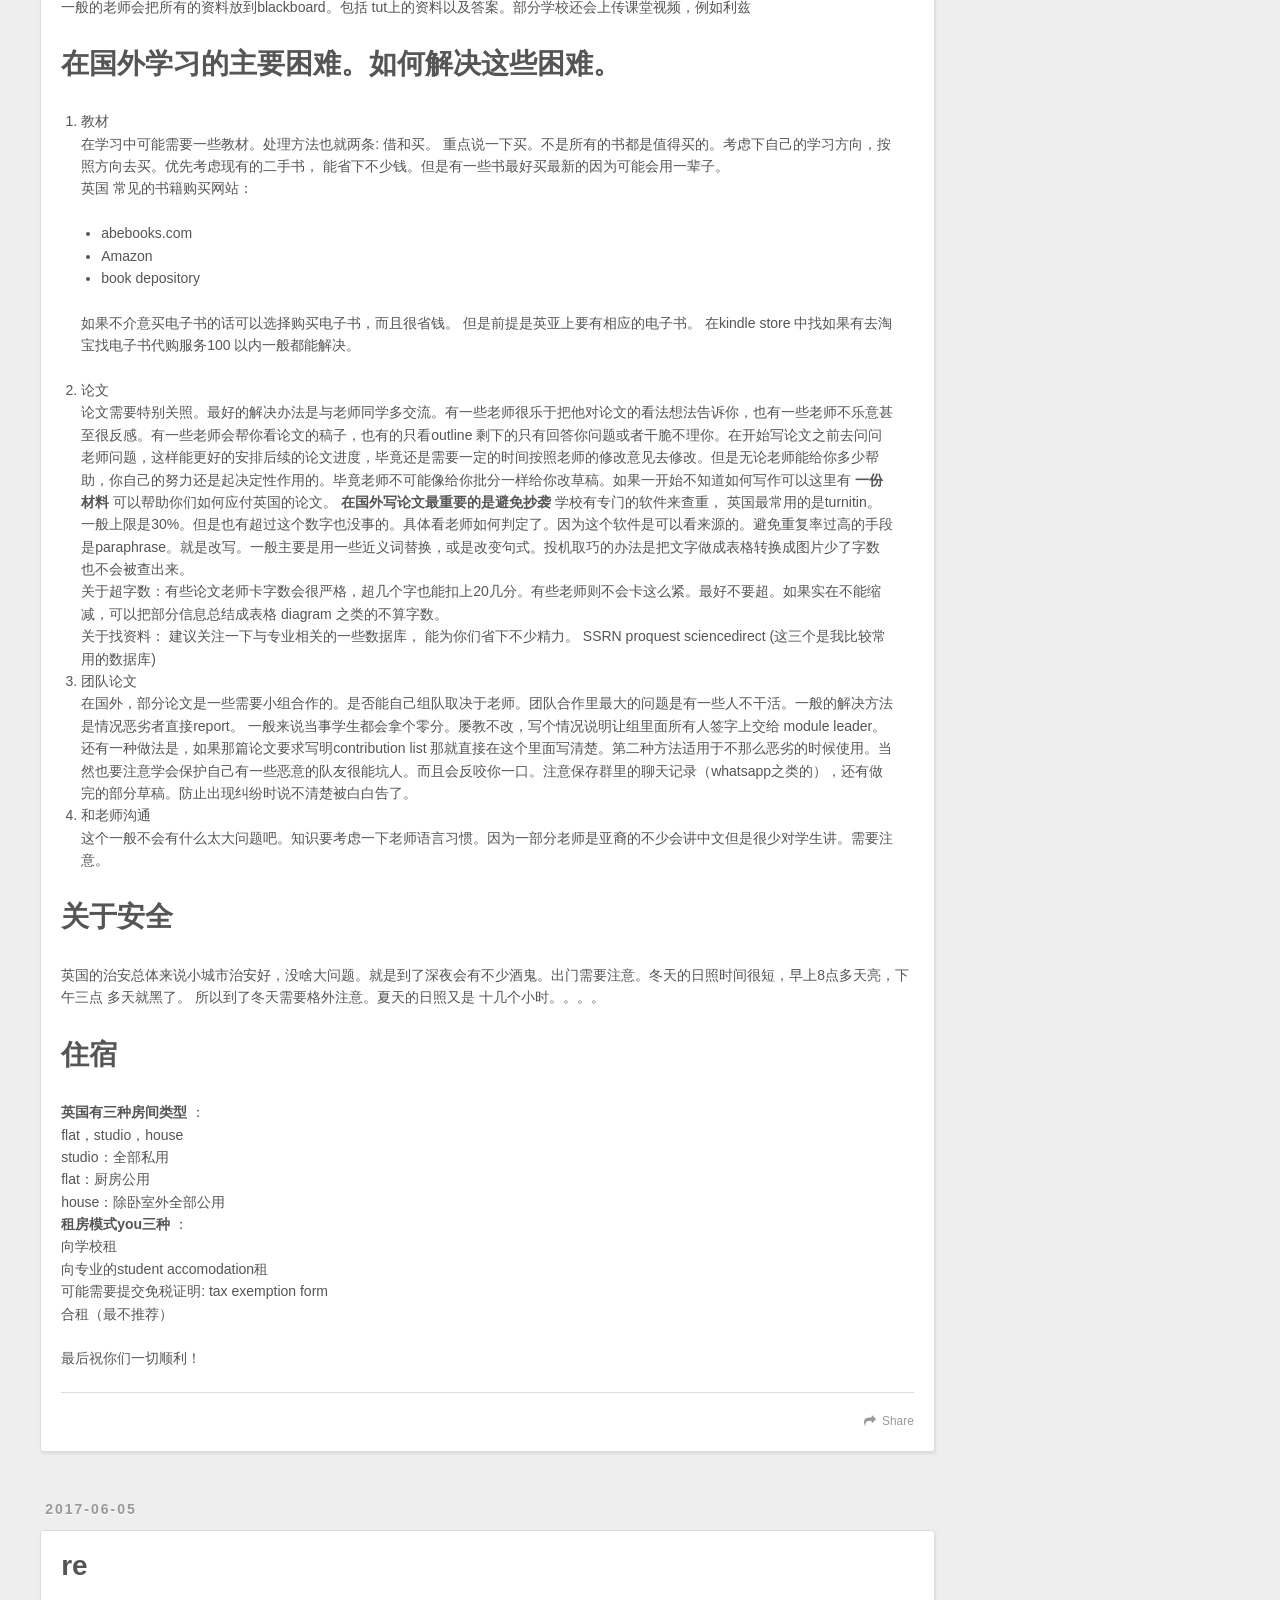
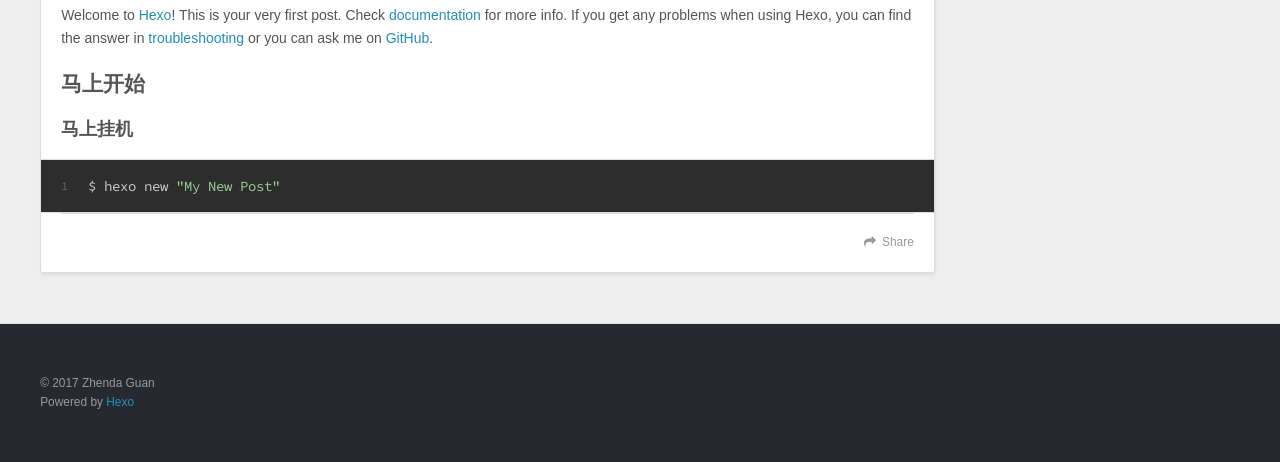
==== commit e401820c: "Site updated: 2017-06-06 00:10:36" ====
--- a/index.html
+++ b/index.html
@@ -48,9 +48,9 @@
       </nav>
       <nav id="sub-nav">
         
-          <a id="nav-rss-link" class="nav-icon" href="/atom.xml" title="Flux RSS"></a>
-        
-        <a id="nav-search-btn" class="nav-icon" title="Rechercher"></a>
+          <a id="nav-rss-link" class="nav-icon" href="/atom.xml" title="RSS Feed"></a>
+        
+        <a id="nav-search-btn" class="nav-icon" title="Search"></a>
       </nav>
       <div id="search-form-wrap">
         <form action="//google.com/search" method="get" accept-charset="UTF-8" class="search-form"><input type="search" name="q" class="search-form-input" placeholder="Search"><button type="submit" class="search-form-submit">&#xF002;</button><input type="hidden" name="sitesearch" value="http://yoursite.com"></form>
@@ -60,6 +60,118 @@
 </header>
       <div class="outer">
         <section id="main">
+  
+    <article id="post-出国培训" class="article article-type-post" itemscope itemprop="blogPost">
+  <div class="article-meta">
+    <a href="/2017/06/05/出国培训/" class="article-date">
+  <time datetime="2017-06-05T22:47:58.000Z" itemprop="datePublished">2017-06-05</time>
+</a>
+    
+  </div>
+  <div class="article-inner">
+    
+    
+      <header class="article-header">
+        
+  
+    <h1 itemprop="name">
+      <a class="article-title" href="/2017/06/05/出国培训/">出国培训</a>
+    </h1>
+  
+
+      </header>
+    
+    <div class="article-entry" itemprop="articleBody">
+      
+        <div id="table-of-contents"><br><h2>Table of Contents</h2><br><div id="text-table-of-contents"><br><ul><br><li><a href="#sec-1">1. 如何生活</a></li><br><li><a href="#sec-2">2. 如何旅游、假期</a></li><br><li><a href="#sec-3">3. 到达</a></li><br><li><a href="#sec-4">4. 如何学习</a></li><br><li><a href="#sec-5">5. 在国外学习的主要困难。如何解决这些困难。</a></li><br><li><a href="#sec-6">6. 关于安全</a></li><br><li><a href="#sec-7">7. 住宿</a></li><br></ul><br></div><br></div>
+
+<h1 id="如何生活"><a href="#如何生活" class="headerlink" title="如何生活"></a>如何生活<a id="sec-1" name="sec-1"></a></h1><p>自己做饭是最划算的40英镑可以勉强管一礼拜<br>如果是英国的话可以去看看一些集市，里面会买到一些意想不到的东西比如猪蹄，鸡爪，猪肝之类一半超市里买不到的，菜也新鲜便宜。<br>英国的话大型超市：Morrisons，Tesco， Sainsburry， Asda<br>除了SS 都有上门服务，40磅起送。可以选择和同学拼单，而且一个礼拜40 的伙食费也差不多。<br>外卖的话justeat。类似于国内的eleme之类的，一些城市的中餐也有外卖。味道也还行就是价格稍微贵一点<br>关于食物：常见的调味料食品中超都有<br>网易云的代替品：spotify</p>
+<h1 id="如何旅游、假期"><a href="#如何旅游、假期" class="headerlink" title="如何旅游、假期"></a>如何旅游、假期<a id="sec-2" name="sec-2"></a></h1><ul>
+<li>一年两个比较大的假期<br>圣诞（3-4 个礼拜）<br>复活节一般和圣诞假期类似<br>部分学校还会有 reading week<br><strong>NOTE</strong> 具体查询学校的year planner.</li>
+<li>如果在英国的话可以办理申根，圣诞 复活节都有时间出去玩。（不是很清楚，建议咨询旅社）<br>比较热门的两个地方（不需额外签证）： 摩洛哥和直布罗陀</li>
+</ul>
+<h1 id="到达"><a href="#到达" class="headerlink" title="到达"></a>到达<a id="sec-3" name="sec-3"></a></h1><p>入境一定要随身携带相关文件。对于英国来说最重要的是你们的护照以及签证，还有你们的入学证明。合理安排旅行时间，有些学校是有接机服务的，如果有能省去不少麻烦。</p>
+<h1 id="如何学习"><a href="#如何学习" class="headerlink" title="如何学习"></a>如何学习<a id="sec-4" name="sec-4"></a></h1><p>其实在国外学习绝大部分和国内没什么两样。平时我们都是按照老师的步骤来安排自己学习进度的。可能的情况下最好录音， 防止听不懂。 关于选课： 尽量选择合适自己的课程。 这个合适应该从两方面来考虑：*Assessment 比例和个人兴趣*。<br>重点说一下Assessment 的问题. 有些课程纯考试，有些是纯论文，还有一部分就是两者结合的。 如果选课余地很大可以在满足你职业规划的前提下能为你减轻不少负担。<br>至于考试，以后能接触到考试具体是什么感觉还没法总结。<br>课程类型主要有两种：lecture 和tutorial（seminar）<br>lecture 主要是讲解新知识的，而tutorial主要对lec上讲的东西进行深入。<br>一般的老师会把所有的资料放到blackboard。包括 tut上的资料以及答案。部分学校还会上传课堂视频，例如利兹</p>
+<h1 id="在国外学习的主要困难。如何解决这些困难。"><a href="#在国外学习的主要困难。如何解决这些困难。" class="headerlink" title="在国外学习的主要困难。如何解决这些困难。"></a>在国外学习的主要困难。如何解决这些困难。<a id="sec-5" name="sec-5"></a></h1><ol>
+<li><p>教材<br>在学习中可能需要一些教材。处理方法也就两条: 借和买。 重点说一下买。不是所有的书都是值得买的。考虑下自己的学习方向，按照方向去买。优先考虑现有的二手书， 能省下不少钱。但是有一些书最好买最新的因为可能会用一辈子。<br>英国 常见的书籍购买网站：</p>
+<ul>
+<li>abebooks.com</li>
+<li>Amazon</li>
+<li>book depository</li>
+</ul>
+<p>如果不介意买电子书的话可以选择购买电子书，而且很省钱。 但是前提是英亚上要有相应的电子书。 在kindle store 中找如果有去淘宝找电子书代购服务100 以内一般都能解决。</p>
+</li>
+<li>论文<br>论文需要特别关照。最好的解决办法是与老师同学多交流。有一些老师很乐于把他对论文的看法想法告诉你，也有一些老师不乐意甚至很反感。有一些老师会帮你看论文的稿子，也有的只看outline 剩下的只有回答你问题或者干脆不理你。在开始写论文之前去问问老师问题，这样能更好的安排后续的论文进度，毕竟还是需要一定的时间按照老师的修改意见去修改。但是无论老师能给你多少帮助，你自己的努力还是起决定性作用的。毕竟老师不可能像给你批分一样给你改草稿。如果一开始不知道如何写作可以这里有 <strong>一份材料</strong> 可以帮助你们如何应付英国的论文。 <strong>在国外写论文最重要的是避免抄袭</strong> 学校有专门的软件来查重， 英国最常用的是turnitin。一般上限是30%。但是也有超过这个数字也没事的。具体看老师如何判定了。因为这个软件是可以看来源的。避免重复率过高的手段是paraphrase。就是改写。一般主要是用一些近义词替换，或是改变句式。投机取巧的办法是把文字做成表格转换成图片少了字数也不会被查出来。<br>关于超字数：有些论文老师卡字数会很严格，超几个字也能扣上20几分。有些老师则不会卡这么紧。最好不要超。如果实在不能缩减，可以把部分信息总结成表格 diagram 之类的不算字数。<br>关于找资料： 建议关注一下与专业相关的一些数据库， 能为你们省下不少精力。 SSRN proquest sciencedirect (这三个是我比较常用的数据库)</li>
+<li>团队论文<br>在国外，部分论文是一些需要小组合作的。是否能自己组队取决于老师。团队合作里最大的问题是有一些人不干活。一般的解决方法是情况恶劣者直接report。 一般来说当事学生都会拿个零分。屡教不改，写个情况说明让组里面所有人签字上交给 module leader。还有一种做法是，如果那篇论文要求写明contribution list 那就直接在这个里面写清楚。第二种方法适用于不那么恶劣的时候使用。当然也要注意学会保护自己有一些恶意的队友很能坑人。而且会反咬你一口。注意保存群里的聊天记录（whatsapp之类的），还有做完的部分草稿。防止出现纠纷时说不清楚被白白告了。</li>
+<li>和老师沟通<br>这个一般不会有什么太大问题吧。知识要考虑一下老师语言习惯。因为一部分老师是亚裔的不少会讲中文但是很少对学生讲。需要注意。</li>
+</ol>
+<h1 id="关于安全"><a href="#关于安全" class="headerlink" title="关于安全"></a>关于安全<a id="sec-6" name="sec-6"></a></h1><p>英国的治安总体来说小城市治安好，没啥大问题。就是到了深夜会有不少酒鬼。出门需要注意。冬天的日照时间很短，早上8点多天亮，下午三点 多天就黑了。 所以到了冬天需要格外注意。夏天的日照又是 十几个小时。。。。</p>
+<h1 id="住宿"><a href="#住宿" class="headerlink" title="住宿"></a>住宿<a id="sec-7" name="sec-7"></a></h1><p><strong>英国有三种房间类型</strong> ：<br>flat，studio，house<br>studio：全部私用<br>flat：厨房公用<br>house：除卧室外全部公用<br><strong>租房模式you三种</strong> ：<br>向学校租<br>向专业的student accomodation租<br>可能需要提交免税证明: tax exemption form<br>合租（最不推荐）</p>
+<p>最后祝你们一切顺利！</p>
+
+      
+    </div>
+    <footer class="article-footer">
+      <a data-url="http://yoursite.com/2017/06/05/出国培训/" data-id="cj3kr1wsc00024q88m654d5nu" class="article-share-link">Share</a>
+      
+      
+    </footer>
+  </div>
+  
+</article>
+
+
+  
+    <article id="post-notes" class="article article-type-post" itemscope itemprop="blogPost">
+  <div class="article-meta">
+    <a href="/2017/06/05/notes/" class="article-date">
+  <time datetime="2017-06-05T22:47:26.000Z" itemprop="datePublished">2017-06-05</time>
+</a>
+    
+  </div>
+  <div class="article-inner">
+    
+    
+    <div class="article-entry" itemprop="articleBody">
+      
+        <div id="table-of-contents"><br><h2>Table of Contents</h2><br><div id="text-table-of-contents"><br><ul><br><li><a href="#sec-1">1. 如何生活</a></li><br><li><a href="#sec-2">2. 如何旅游、假期</a></li><br><li><a href="#sec-3">3. 到达</a></li><br><li><a href="#sec-4">4. 如何学习</a></li><br><li><a href="#sec-5">5. 在国外学习的主要困难。如何解决这些困难。</a></li><br><li><a href="#sec-6">6. 关于安全</a></li><br><li><a href="#sec-7">7. 住宿</a></li><br></ul><br></div><br></div>
+
+<h1 id="如何生活"><a href="#如何生活" class="headerlink" title="如何生活"></a>如何生活<a id="sec-1" name="sec-1"></a></h1><p>自己做饭是最划算的40英镑可以勉强管一礼拜<br>如果是英国的话可以去看看一些集市，里面会买到一些意想不到的东西比如猪蹄，鸡爪，猪肝之类一半超市里买不到的，菜也新鲜便宜。<br>英国的话大型超市：Morrisons，Tesco， Sainsburry， Asda<br>除了SS 都有上门服务，40磅起送。可以选择和同学拼单，而且一个礼拜40 的伙食费也差不多。<br>外卖的话justeat。类似于国内的eleme之类的，一些城市的中餐也有外卖。味道也还行就是价格稍微贵一点<br>关于食物：常见的调味料食品中超都有<br>网易云的代替品：spotify</p>
+<h1 id="如何旅游、假期"><a href="#如何旅游、假期" class="headerlink" title="如何旅游、假期"></a>如何旅游、假期<a id="sec-2" name="sec-2"></a></h1><ul>
+<li>一年两个比较大的假期<br>圣诞（3-4 个礼拜）<br>复活节一般和圣诞假期类似<br>部分学校还会有 reading week<br><strong>NOTE</strong> 具体查询学校的year planner.</li>
+<li>如果在英国的话可以办理申根，圣诞 复活节都有时间出去玩。（不是很清楚，建议咨询旅社）<br>比较热门的两个地方（不需额外签证）： 摩洛哥和直布罗陀</li>
+</ul>
+<h1 id="到达"><a href="#到达" class="headerlink" title="到达"></a>到达<a id="sec-3" name="sec-3"></a></h1><p>入境一定要随身携带相关文件。对于英国来说最重要的是你们的护照以及签证，还有你们的入学证明。合理安排旅行时间，有些学校是有接机服务的，如果有能省去不少麻烦。</p>
+<h1 id="如何学习"><a href="#如何学习" class="headerlink" title="如何学习"></a>如何学习<a id="sec-4" name="sec-4"></a></h1><p>其实在国外学习绝大部分和国内没什么两样。平时我们都是按照老师的步骤来安排自己学习进度的。可能的情况下最好录音， 防止听不懂。 关于选课： 尽量选择合适自己的课程。 这个合适应该从两方面来考虑：*Assessment 比例和个人兴趣*。<br>重点说一下Assessment 的问题. 有些课程纯考试，有些是纯论文，还有一部分就是两者结合的。 如果选课余地很大可以在满足你职业规划的前提下能为你减轻不少负担。<br>至于考试，以后能接触到考试具体是什么感觉还没法总结。<br>课程类型主要有两种：lecture 和tutorial（seminar）<br>lecture 主要是讲解新知识的，而tutorial主要对lec上讲的东西进行深入。<br>一般的老师会把所有的资料放到blackboard。包括 tut上的资料以及答案。部分学校还会上传课堂视频，例如利兹</p>
+<h1 id="在国外学习的主要困难。如何解决这些困难。"><a href="#在国外学习的主要困难。如何解决这些困难。" class="headerlink" title="在国外学习的主要困难。如何解决这些困难。"></a>在国外学习的主要困难。如何解决这些困难。<a id="sec-5" name="sec-5"></a></h1><ol>
+<li><p>教材<br>在学习中可能需要一些教材。处理方法也就两条: 借和买。 重点说一下买。不是所有的书都是值得买的。考虑下自己的学习方向，按照方向去买。优先考虑现有的二手书， 能省下不少钱。但是有一些书最好买最新的因为可能会用一辈子。<br>英国 常见的书籍购买网站：</p>
+<ul>
+<li>abebooks.com</li>
+<li>Amazon</li>
+<li>book depository</li>
+</ul>
+<p>如果不介意买电子书的话可以选择购买电子书，而且很省钱。 但是前提是英亚上要有相应的电子书。 在kindle store 中找如果有去淘宝找电子书代购服务100 以内一般都能解决。</p>
+</li>
+<li>论文<br>论文需要特别关照。最好的解决办法是与老师同学多交流。有一些老师很乐于把他对论文的看法想法告诉你，也有一些老师不乐意甚至很反感。有一些老师会帮你看论文的稿子，也有的只看outline 剩下的只有回答你问题或者干脆不理你。在开始写论文之前去问问老师问题，这样能更好的安排后续的论文进度，毕竟还是需要一定的时间按照老师的修改意见去修改。但是无论老师能给你多少帮助，你自己的努力还是起决定性作用的。毕竟老师不可能像给你批分一样给你改草稿。如果一开始不知道如何写作可以这里有 <strong>一份材料</strong> 可以帮助你们如何应付英国的论文。 <strong>在国外写论文最重要的是避免抄袭</strong> 学校有专门的软件来查重， 英国最常用的是turnitin。一般上限是30%。但是也有超过这个数字也没事的。具体看老师如何判定了。因为这个软件是可以看来源的。避免重复率过高的手段是paraphrase。就是改写。一般主要是用一些近义词替换，或是改变句式。投机取巧的办法是把文字做成表格转换成图片少了字数也不会被查出来。<br>关于超字数：有些论文老师卡字数会很严格，超几个字也能扣上20几分。有些老师则不会卡这么紧。最好不要超。如果实在不能缩减，可以把部分信息总结成表格 diagram 之类的不算字数。<br>关于找资料： 建议关注一下与专业相关的一些数据库， 能为你们省下不少精力。 SSRN proquest sciencedirect (这三个是我比较常用的数据库)</li>
+<li>团队论文<br>在国外，部分论文是一些需要小组合作的。是否能自己组队取决于老师。团队合作里最大的问题是有一些人不干活。一般的解决方法是情况恶劣者直接report。 一般来说当事学生都会拿个零分。屡教不改，写个情况说明让组里面所有人签字上交给 module leader。还有一种做法是，如果那篇论文要求写明contribution list 那就直接在这个里面写清楚。第二种方法适用于不那么恶劣的时候使用。当然也要注意学会保护自己有一些恶意的队友很能坑人。而且会反咬你一口。注意保存群里的聊天记录（whatsapp之类的），还有做完的部分草稿。防止出现纠纷时说不清楚被白白告了。</li>
+<li>和老师沟通<br>这个一般不会有什么太大问题吧。知识要考虑一下老师语言习惯。因为一部分老师是亚裔的不少会讲中文但是很少对学生讲。需要注意。</li>
+</ol>
+<h1 id="关于安全"><a href="#关于安全" class="headerlink" title="关于安全"></a>关于安全<a id="sec-6" name="sec-6"></a></h1><p>英国的治安总体来说小城市治安好，没啥大问题。就是到了深夜会有不少酒鬼。出门需要注意。冬天的日照时间很短，早上8点多天亮，下午三点 多天就黑了。 所以到了冬天需要格外注意。夏天的日照又是 十几个小时。。。。</p>
+<h1 id="住宿"><a href="#住宿" class="headerlink" title="住宿"></a>住宿<a id="sec-7" name="sec-7"></a></h1><p><strong>英国有三种房间类型</strong> ：<br>flat，studio，house<br>studio：全部私用<br>flat：厨房公用<br>house：除卧室外全部公用<br><strong>租房模式you三种</strong> ：<br>向学校租<br>向专业的student accomodation租<br>可能需要提交免税证明: tax exemption form<br>合租（最不推荐）</p>
+<p>最后祝你们一切顺利！</p>
+
+      
+    </div>
+    <footer class="article-footer">
+      <a data-url="http://yoursite.com/2017/06/05/notes/" data-id="cj3kr1wsa00014q88q9em6co5" class="article-share-link">Share</a>
+      
+      
+    </footer>
+  </div>
+  
+</article>
+
+
   
     <article id="post-re" class="article article-type-post" itemscope itemprop="blogPost">
   <div class="article-meta">
@@ -88,7 +200,7 @@
       
     </div>
     <footer class="article-footer">
-      <a data-url="http://yoursite.com/2017/06/05/re/" data-id="cj3kpvsst00000h88za0mrhn2" class="article-share-link">Partager</a>
+      <a data-url="http://yoursite.com/2017/06/05/re/" data-id="cj3kr1ws600004q882i4rgwoq" class="article-share-link">Share</a>
       
       
     </footer>
@@ -123,9 +235,17 @@
   
     
   <div class="widget-wrap">
-    <h3 class="widget-title">Articles récents</h3>
+    <h3 class="widget-title">Recent Posts</h3>
     <div class="widget">
       <ul>
+        
+          <li>
+            <a href="/2017/06/05/出国培训/">出国培训</a>
+          </li>
+        
+          <li>
+            <a href="/2017/06/05/notes/">(no title)</a>
+          </li>
         
           <li>
             <a href="/2017/06/05/re/">re</a>
@@ -144,7 +264,7 @@
   <div class="outer">
     <div id="footer-info" class="inner">
       &copy; 2017 Zhenda Guan<br>
-      Propulsé by <a href="http://hexo.io/" target="_blank">Hexo</a>
+      Powered by <a href="http://hexo.io/" target="_blank">Hexo</a>
     </div>
   </div>
 </footer>
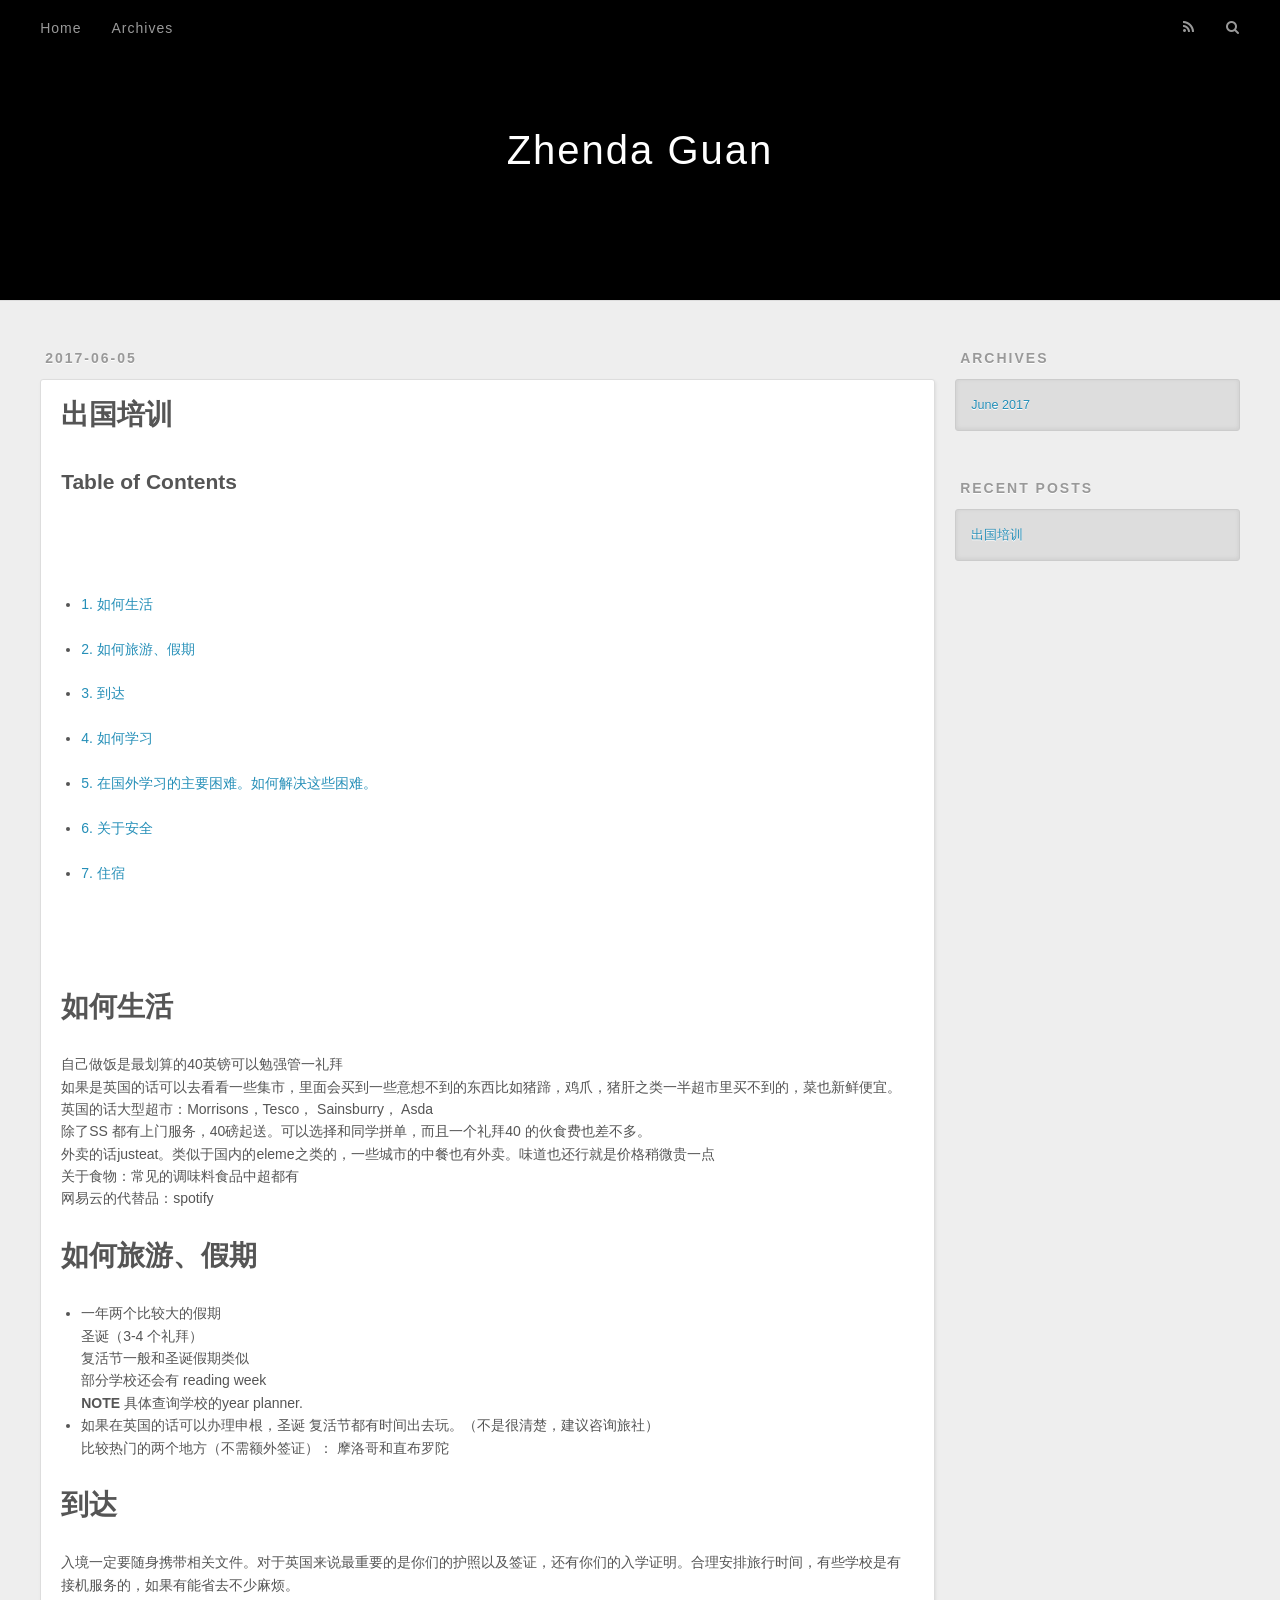
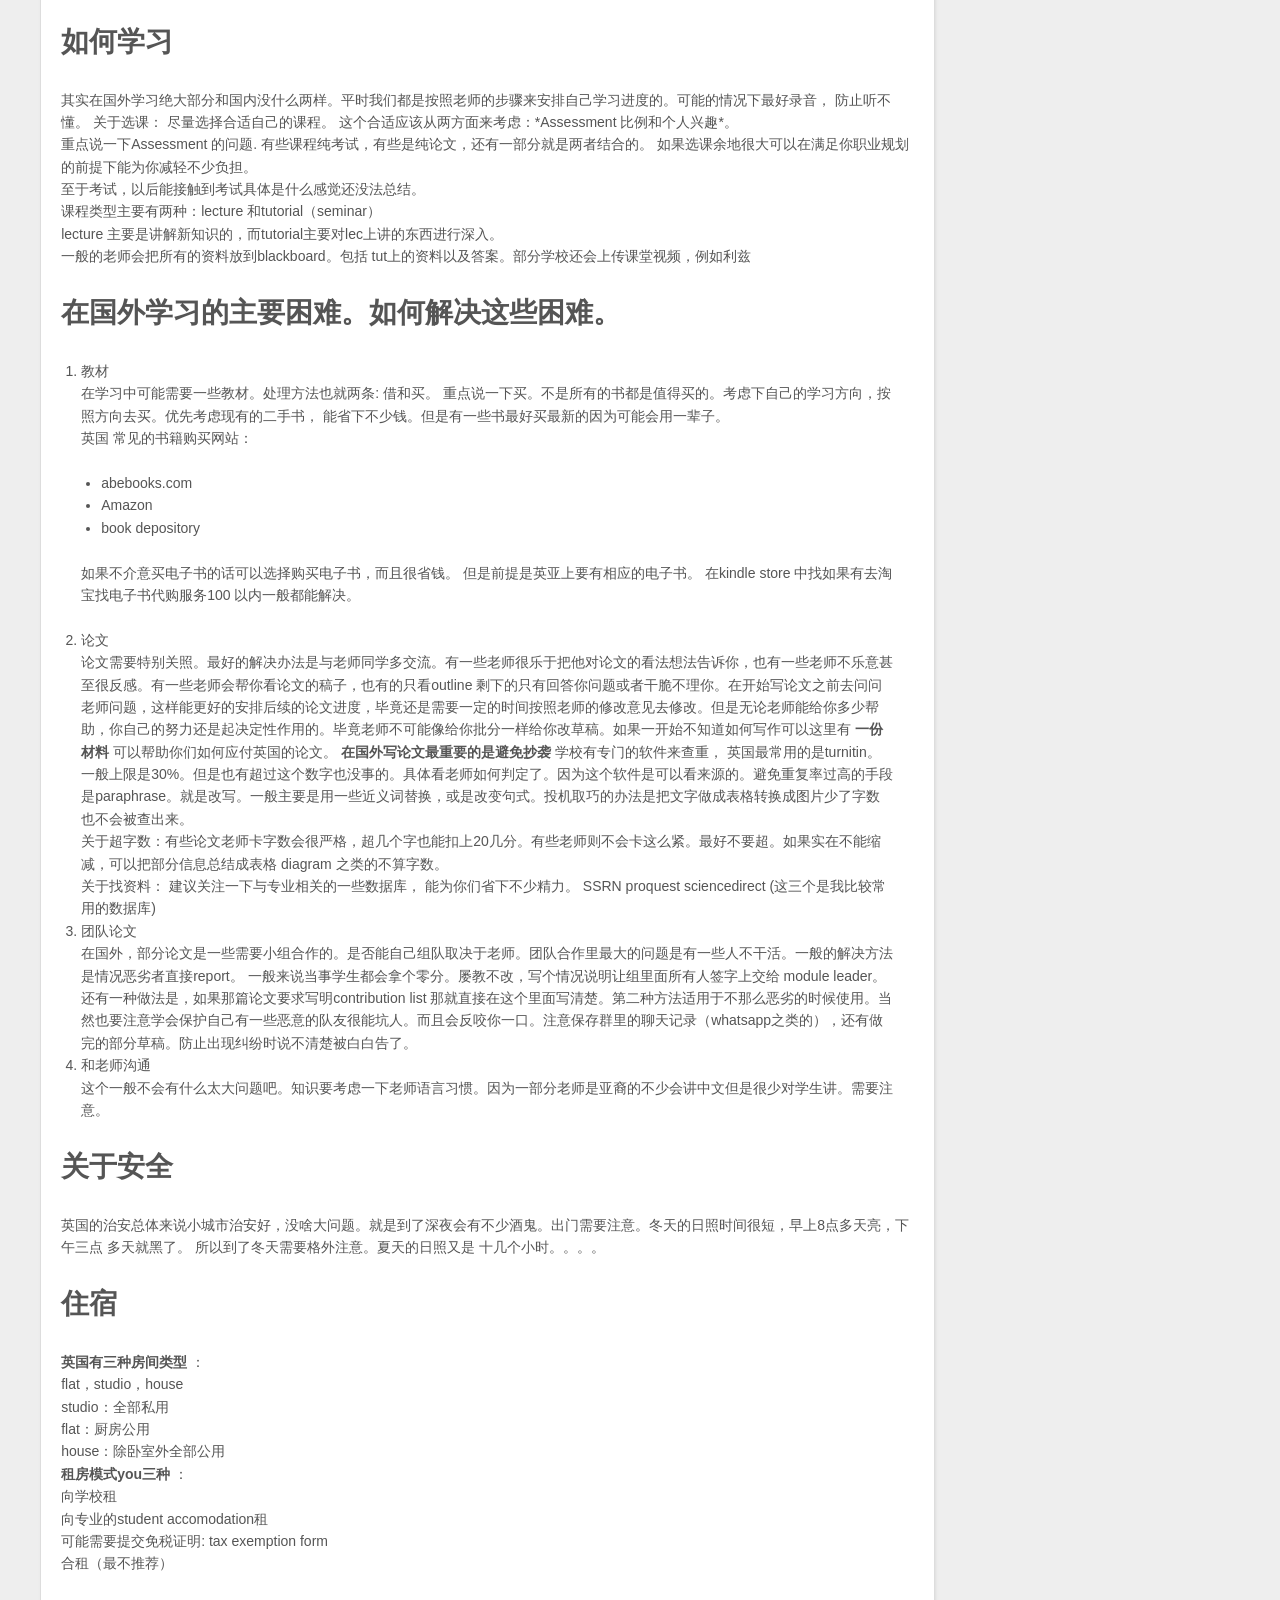
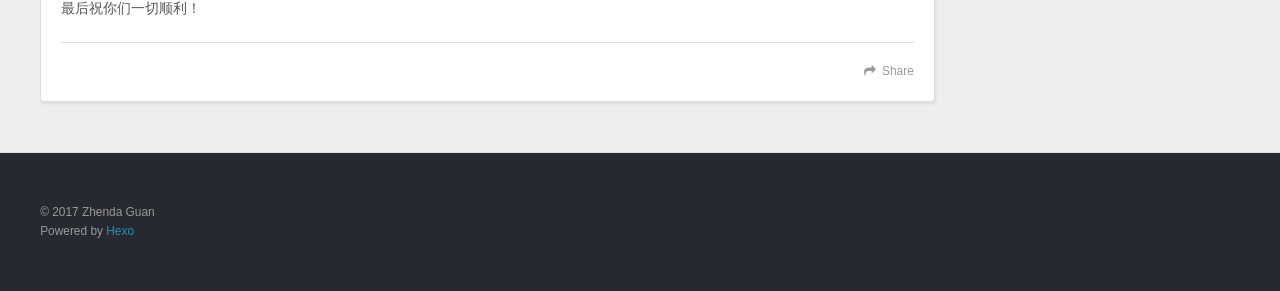
==== commit b3db99fd: "Site updated: 2017-06-06 22:59:29" ====
--- a/index.html
+++ b/index.html
@@ -112,95 +112,7 @@
       
     </div>
     <footer class="article-footer">
-      <a data-url="http://yoursite.com/2017/06/05/出国培训/" data-id="cj3kr1wsc00024q88m654d5nu" class="article-share-link">Share</a>
-      
-      
-    </footer>
-  </div>
-  
-</article>
-
-
-  
-    <article id="post-notes" class="article article-type-post" itemscope itemprop="blogPost">
-  <div class="article-meta">
-    <a href="/2017/06/05/notes/" class="article-date">
-  <time datetime="2017-06-05T22:47:26.000Z" itemprop="datePublished">2017-06-05</time>
-</a>
-    
-  </div>
-  <div class="article-inner">
-    
-    
-    <div class="article-entry" itemprop="articleBody">
-      
-        <div id="table-of-contents"><br><h2>Table of Contents</h2><br><div id="text-table-of-contents"><br><ul><br><li><a href="#sec-1">1. 如何生活</a></li><br><li><a href="#sec-2">2. 如何旅游、假期</a></li><br><li><a href="#sec-3">3. 到达</a></li><br><li><a href="#sec-4">4. 如何学习</a></li><br><li><a href="#sec-5">5. 在国外学习的主要困难。如何解决这些困难。</a></li><br><li><a href="#sec-6">6. 关于安全</a></li><br><li><a href="#sec-7">7. 住宿</a></li><br></ul><br></div><br></div>
-
-<h1 id="如何生活"><a href="#如何生活" class="headerlink" title="如何生活"></a>如何生活<a id="sec-1" name="sec-1"></a></h1><p>自己做饭是最划算的40英镑可以勉强管一礼拜<br>如果是英国的话可以去看看一些集市，里面会买到一些意想不到的东西比如猪蹄，鸡爪，猪肝之类一半超市里买不到的，菜也新鲜便宜。<br>英国的话大型超市：Morrisons，Tesco， Sainsburry， Asda<br>除了SS 都有上门服务，40磅起送。可以选择和同学拼单，而且一个礼拜40 的伙食费也差不多。<br>外卖的话justeat。类似于国内的eleme之类的，一些城市的中餐也有外卖。味道也还行就是价格稍微贵一点<br>关于食物：常见的调味料食品中超都有<br>网易云的代替品：spotify</p>
-<h1 id="如何旅游、假期"><a href="#如何旅游、假期" class="headerlink" title="如何旅游、假期"></a>如何旅游、假期<a id="sec-2" name="sec-2"></a></h1><ul>
-<li>一年两个比较大的假期<br>圣诞（3-4 个礼拜）<br>复活节一般和圣诞假期类似<br>部分学校还会有 reading week<br><strong>NOTE</strong> 具体查询学校的year planner.</li>
-<li>如果在英国的话可以办理申根，圣诞 复活节都有时间出去玩。（不是很清楚，建议咨询旅社）<br>比较热门的两个地方（不需额外签证）： 摩洛哥和直布罗陀</li>
-</ul>
-<h1 id="到达"><a href="#到达" class="headerlink" title="到达"></a>到达<a id="sec-3" name="sec-3"></a></h1><p>入境一定要随身携带相关文件。对于英国来说最重要的是你们的护照以及签证，还有你们的入学证明。合理安排旅行时间，有些学校是有接机服务的，如果有能省去不少麻烦。</p>
-<h1 id="如何学习"><a href="#如何学习" class="headerlink" title="如何学习"></a>如何学习<a id="sec-4" name="sec-4"></a></h1><p>其实在国外学习绝大部分和国内没什么两样。平时我们都是按照老师的步骤来安排自己学习进度的。可能的情况下最好录音， 防止听不懂。 关于选课： 尽量选择合适自己的课程。 这个合适应该从两方面来考虑：*Assessment 比例和个人兴趣*。<br>重点说一下Assessment 的问题. 有些课程纯考试，有些是纯论文，还有一部分就是两者结合的。 如果选课余地很大可以在满足你职业规划的前提下能为你减轻不少负担。<br>至于考试，以后能接触到考试具体是什么感觉还没法总结。<br>课程类型主要有两种：lecture 和tutorial（seminar）<br>lecture 主要是讲解新知识的，而tutorial主要对lec上讲的东西进行深入。<br>一般的老师会把所有的资料放到blackboard。包括 tut上的资料以及答案。部分学校还会上传课堂视频，例如利兹</p>
-<h1 id="在国外学习的主要困难。如何解决这些困难。"><a href="#在国外学习的主要困难。如何解决这些困难。" class="headerlink" title="在国外学习的主要困难。如何解决这些困难。"></a>在国外学习的主要困难。如何解决这些困难。<a id="sec-5" name="sec-5"></a></h1><ol>
-<li><p>教材<br>在学习中可能需要一些教材。处理方法也就两条: 借和买。 重点说一下买。不是所有的书都是值得买的。考虑下自己的学习方向，按照方向去买。优先考虑现有的二手书， 能省下不少钱。但是有一些书最好买最新的因为可能会用一辈子。<br>英国 常见的书籍购买网站：</p>
-<ul>
-<li>abebooks.com</li>
-<li>Amazon</li>
-<li>book depository</li>
-</ul>
-<p>如果不介意买电子书的话可以选择购买电子书，而且很省钱。 但是前提是英亚上要有相应的电子书。 在kindle store 中找如果有去淘宝找电子书代购服务100 以内一般都能解决。</p>
-</li>
-<li>论文<br>论文需要特别关照。最好的解决办法是与老师同学多交流。有一些老师很乐于把他对论文的看法想法告诉你，也有一些老师不乐意甚至很反感。有一些老师会帮你看论文的稿子，也有的只看outline 剩下的只有回答你问题或者干脆不理你。在开始写论文之前去问问老师问题，这样能更好的安排后续的论文进度，毕竟还是需要一定的时间按照老师的修改意见去修改。但是无论老师能给你多少帮助，你自己的努力还是起决定性作用的。毕竟老师不可能像给你批分一样给你改草稿。如果一开始不知道如何写作可以这里有 <strong>一份材料</strong> 可以帮助你们如何应付英国的论文。 <strong>在国外写论文最重要的是避免抄袭</strong> 学校有专门的软件来查重， 英国最常用的是turnitin。一般上限是30%。但是也有超过这个数字也没事的。具体看老师如何判定了。因为这个软件是可以看来源的。避免重复率过高的手段是paraphrase。就是改写。一般主要是用一些近义词替换，或是改变句式。投机取巧的办法是把文字做成表格转换成图片少了字数也不会被查出来。<br>关于超字数：有些论文老师卡字数会很严格，超几个字也能扣上20几分。有些老师则不会卡这么紧。最好不要超。如果实在不能缩减，可以把部分信息总结成表格 diagram 之类的不算字数。<br>关于找资料： 建议关注一下与专业相关的一些数据库， 能为你们省下不少精力。 SSRN proquest sciencedirect (这三个是我比较常用的数据库)</li>
-<li>团队论文<br>在国外，部分论文是一些需要小组合作的。是否能自己组队取决于老师。团队合作里最大的问题是有一些人不干活。一般的解决方法是情况恶劣者直接report。 一般来说当事学生都会拿个零分。屡教不改，写个情况说明让组里面所有人签字上交给 module leader。还有一种做法是，如果那篇论文要求写明contribution list 那就直接在这个里面写清楚。第二种方法适用于不那么恶劣的时候使用。当然也要注意学会保护自己有一些恶意的队友很能坑人。而且会反咬你一口。注意保存群里的聊天记录（whatsapp之类的），还有做完的部分草稿。防止出现纠纷时说不清楚被白白告了。</li>
-<li>和老师沟通<br>这个一般不会有什么太大问题吧。知识要考虑一下老师语言习惯。因为一部分老师是亚裔的不少会讲中文但是很少对学生讲。需要注意。</li>
-</ol>
-<h1 id="关于安全"><a href="#关于安全" class="headerlink" title="关于安全"></a>关于安全<a id="sec-6" name="sec-6"></a></h1><p>英国的治安总体来说小城市治安好，没啥大问题。就是到了深夜会有不少酒鬼。出门需要注意。冬天的日照时间很短，早上8点多天亮，下午三点 多天就黑了。 所以到了冬天需要格外注意。夏天的日照又是 十几个小时。。。。</p>
-<h1 id="住宿"><a href="#住宿" class="headerlink" title="住宿"></a>住宿<a id="sec-7" name="sec-7"></a></h1><p><strong>英国有三种房间类型</strong> ：<br>flat，studio，house<br>studio：全部私用<br>flat：厨房公用<br>house：除卧室外全部公用<br><strong>租房模式you三种</strong> ：<br>向学校租<br>向专业的student accomodation租<br>可能需要提交免税证明: tax exemption form<br>合租（最不推荐）</p>
-<p>最后祝你们一切顺利！</p>
-
-      
-    </div>
-    <footer class="article-footer">
-      <a data-url="http://yoursite.com/2017/06/05/notes/" data-id="cj3kr1wsa00014q88q9em6co5" class="article-share-link">Share</a>
-      
-      
-    </footer>
-  </div>
-  
-</article>
-
-
-  
-    <article id="post-re" class="article article-type-post" itemscope itemprop="blogPost">
-  <div class="article-meta">
-    <a href="/2017/06/05/re/" class="article-date">
-  <time datetime="2017-06-05T22:38:21.000Z" itemprop="datePublished">2017-06-05</time>
-</a>
-    
-  </div>
-  <div class="article-inner">
-    
-    
-      <header class="article-header">
-        
-  
-    <h1 itemprop="name">
-      <a class="article-title" href="/2017/06/05/re/">re</a>
-    </h1>
-  
-
-      </header>
-    
-    <div class="article-entry" itemprop="articleBody">
-      
-        <p>Welcome to <a href="https://hexo.io/" target="_blank" rel="external">Hexo</a>! This is your very first post. Check <a href="https://hexo.io/docs/" target="_blank" rel="external">documentation</a> for more info. If you get any problems when using Hexo, you can find the answer in <a href="https://hexo.io/docs/troubleshooting.html" target="_blank" rel="external">troubleshooting</a> or you can ask me on <a href="https://github.com/hexojs/hexo/issues" target="_blank" rel="external">GitHub</a>.</p>
-<h2 id="马上开始"><a href="#马上开始" class="headerlink" title="马上开始"></a>马上开始</h2><h3 id="马上挂机"><a href="#马上挂机" class="headerlink" title="马上挂机"></a>马上挂机</h3><figure class="highlight bash"><table><tr><td class="gutter"><pre><div class="line">1</div></pre></td><td class="code"><pre><div class="line">$ hexo new <span class="string">"My New Post"</span></div></pre></td></tr></table></figure>
-      
-    </div>
-    <footer class="article-footer">
-      <a data-url="http://yoursite.com/2017/06/05/re/" data-id="cj3kr1ws600004q882i4rgwoq" class="article-share-link">Share</a>
+      <a data-url="http://yoursite.com/2017/06/05/出国培训/" data-id="cj3m3dl0f00005n88tjm21x8s" class="article-share-link">Share</a>
       
       
     </footer>
@@ -243,14 +155,6 @@
             <a href="/2017/06/05/出国培训/">出国培训</a>
           </li>
         
-          <li>
-            <a href="/2017/06/05/notes/">(no title)</a>
-          </li>
-        
-          <li>
-            <a href="/2017/06/05/re/">re</a>
-          </li>
-        
       </ul>
     </div>
   </div>
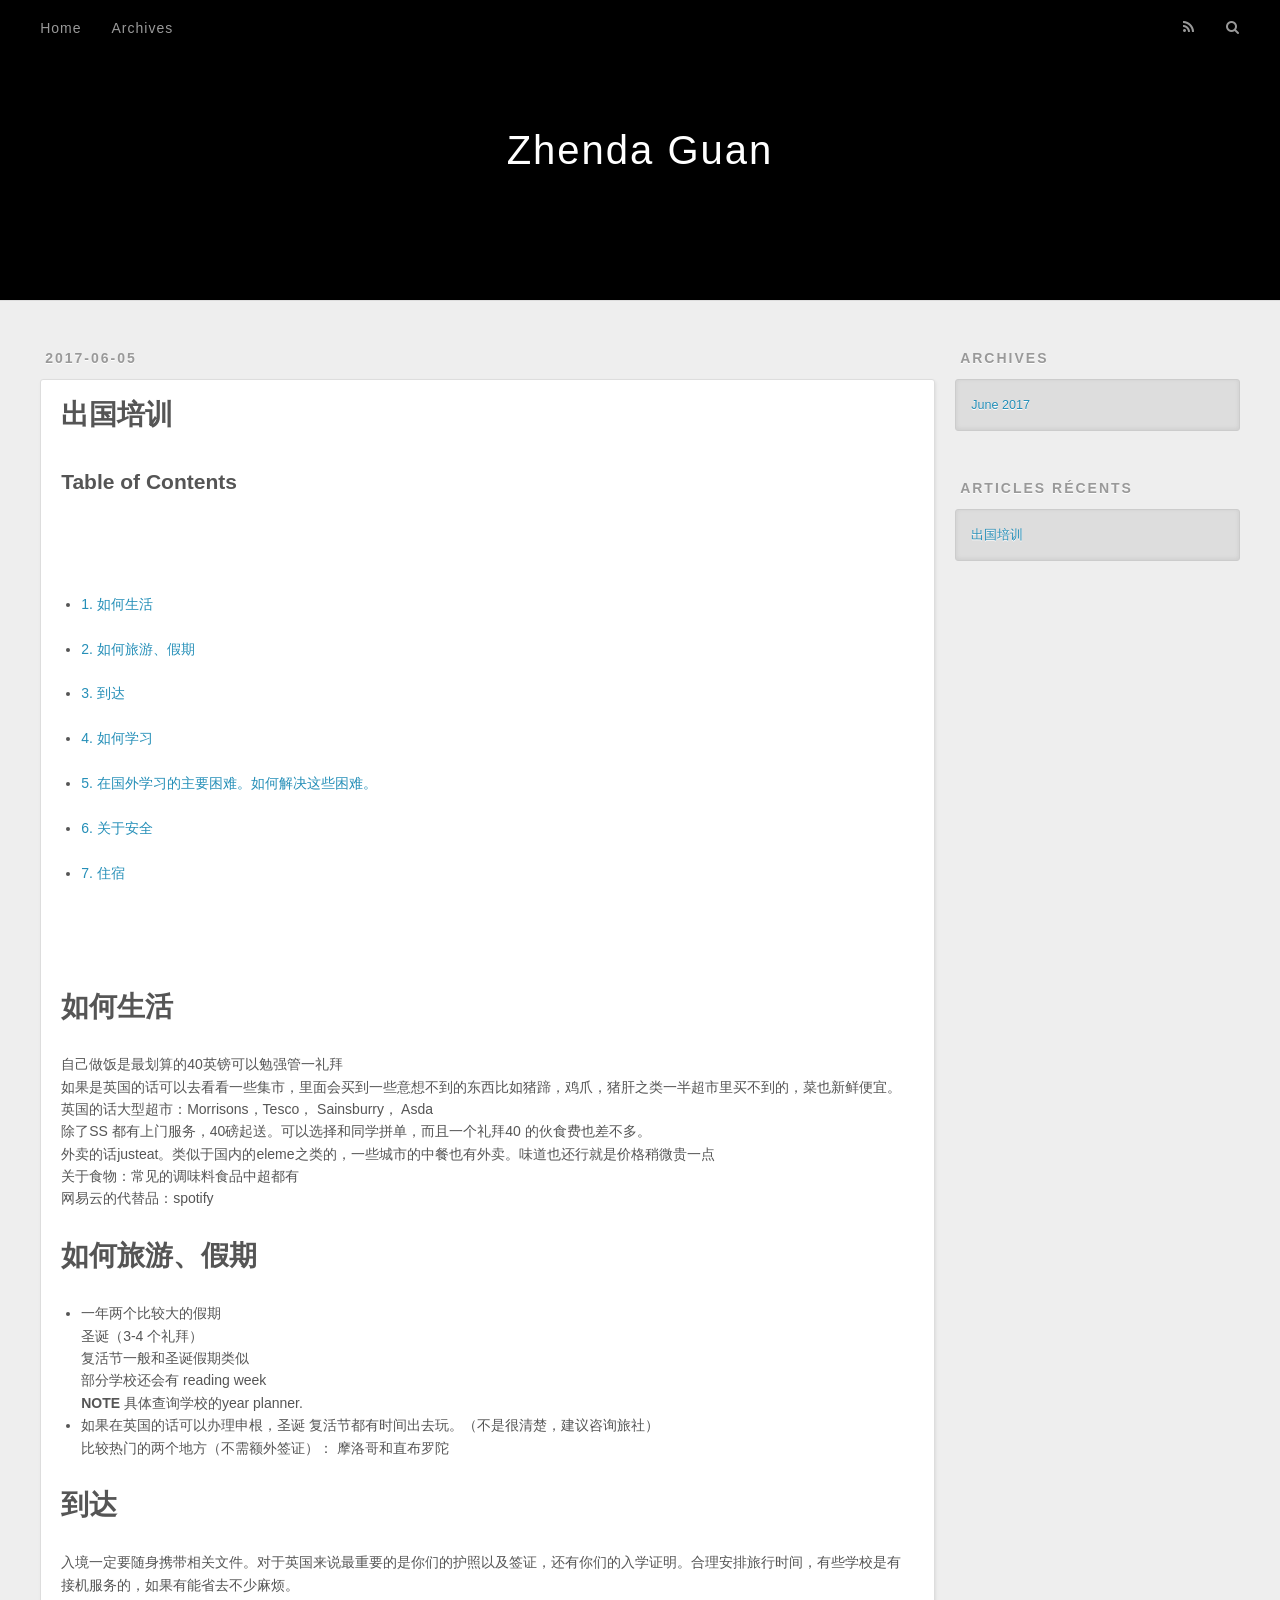
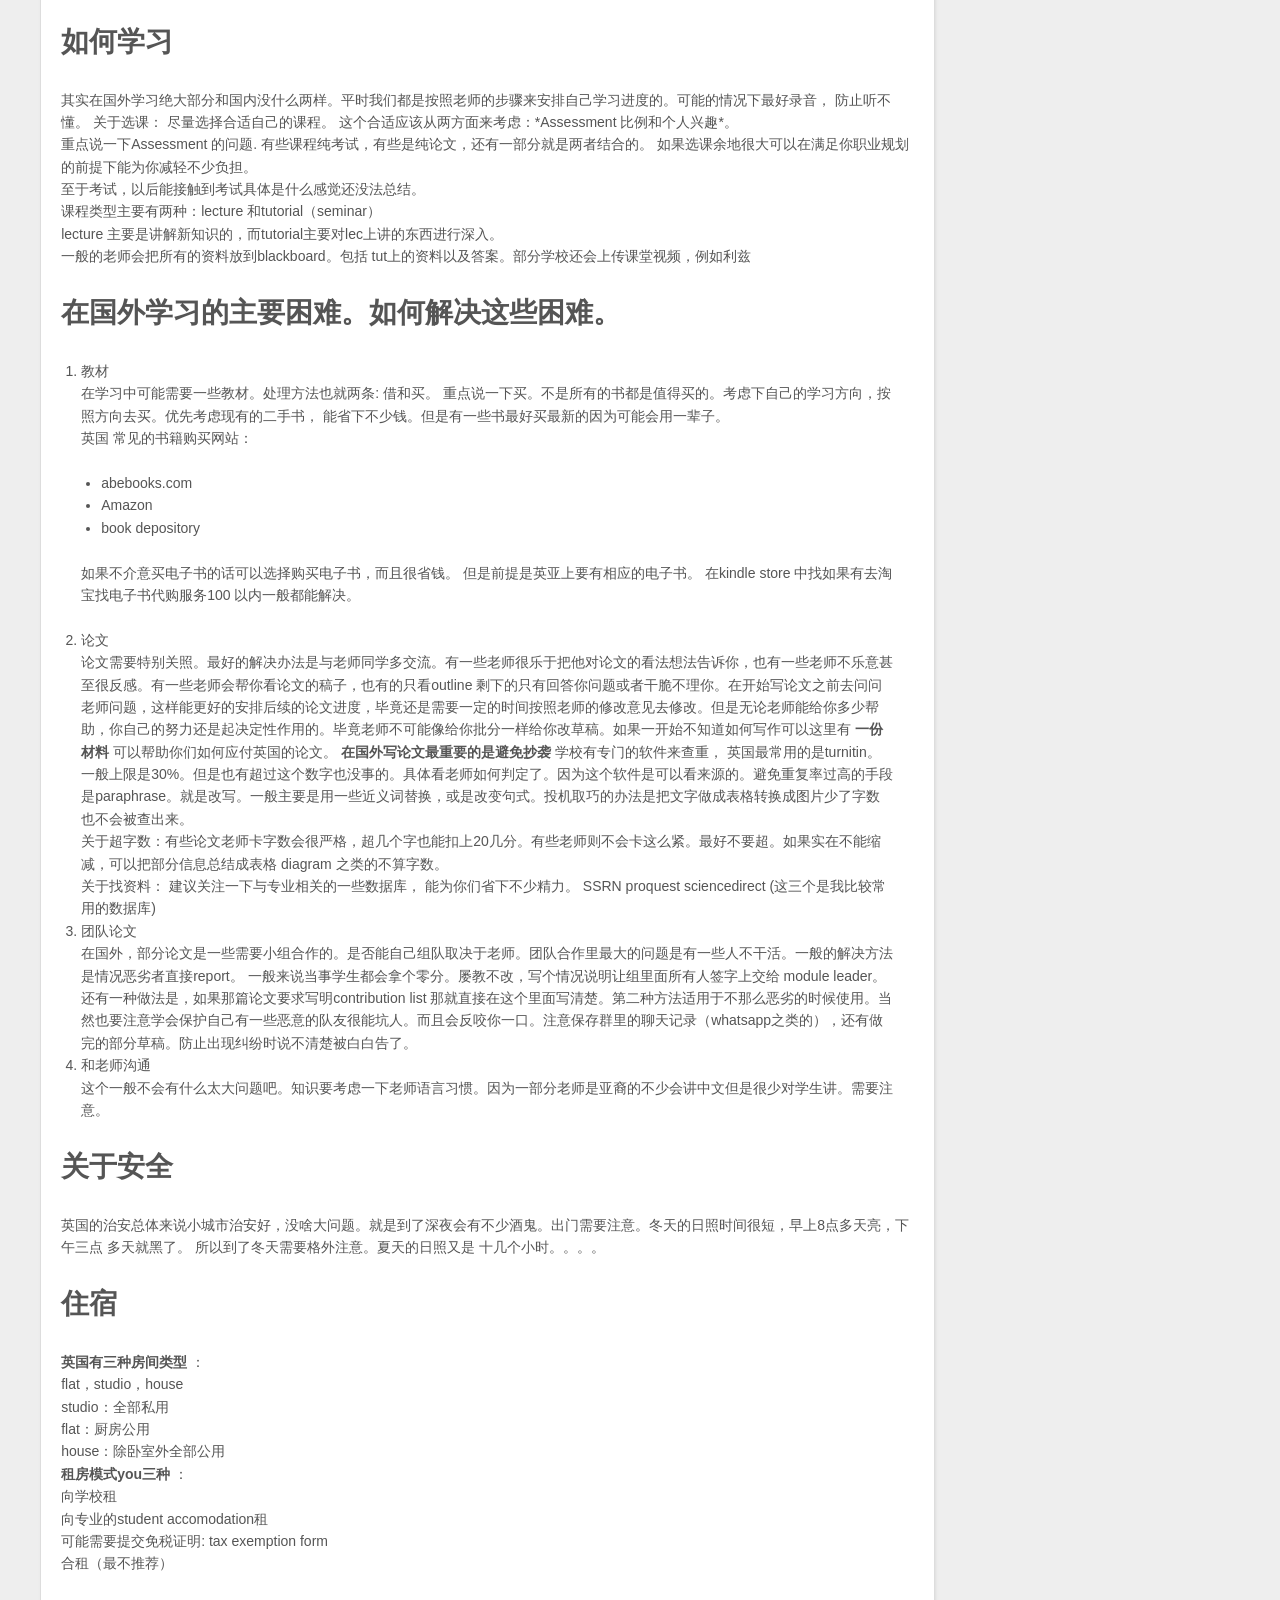
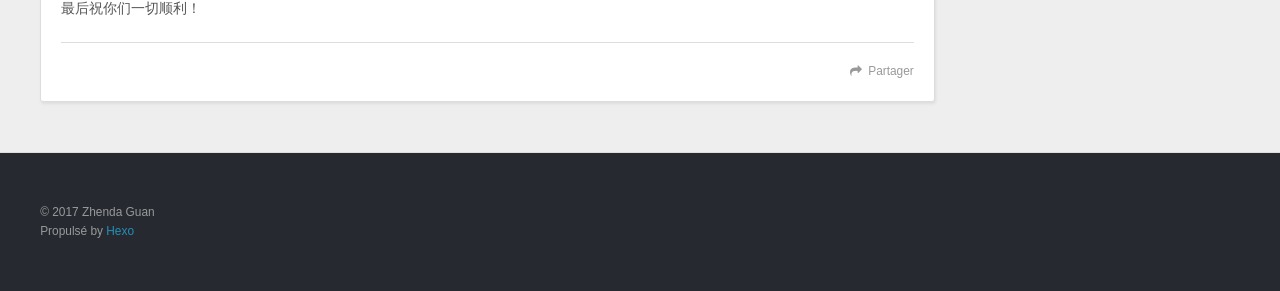
==== commit 0d36ad6a: "Site updated: 2017-06-06 23:31:53" ====
--- a/index.html
+++ b/index.html
@@ -48,9 +48,9 @@
       </nav>
       <nav id="sub-nav">
         
-          <a id="nav-rss-link" class="nav-icon" href="/atom.xml" title="RSS Feed"></a>
+          <a id="nav-rss-link" class="nav-icon" href="/atom.xml" title="Flux RSS"></a>
         
-        <a id="nav-search-btn" class="nav-icon" title="Search"></a>
+        <a id="nav-search-btn" class="nav-icon" title="Rechercher"></a>
       </nav>
       <div id="search-form-wrap">
         <form action="//google.com/search" method="get" accept-charset="UTF-8" class="search-form"><input type="search" name="q" class="search-form-input" placeholder="Search"><button type="submit" class="search-form-submit">&#xF002;</button><input type="hidden" name="sitesearch" value="http://yoursite.com"></form>
@@ -112,7 +112,7 @@
       
     </div>
     <footer class="article-footer">
-      <a data-url="http://yoursite.com/2017/06/05/出国培训/" data-id="cj3m3dl0f00005n88tjm21x8s" class="article-share-link">Share</a>
+      <a data-url="http://yoursite.com/2017/06/05/出国培训/" data-id="cj3m540ti00009v88awfg2tlh" class="article-share-link">Partager</a>
       
       
     </footer>
@@ -147,7 +147,7 @@
   
     
   <div class="widget-wrap">
-    <h3 class="widget-title">Recent Posts</h3>
+    <h3 class="widget-title">Articles récents</h3>
     <div class="widget">
       <ul>
         
@@ -168,7 +168,7 @@
   <div class="outer">
     <div id="footer-info" class="inner">
       &copy; 2017 Zhenda Guan<br>
-      Powered by <a href="http://hexo.io/" target="_blank">Hexo</a>
+      Propulsé by <a href="http://hexo.io/" target="_blank">Hexo</a>
     </div>
   </div>
 </footer>
